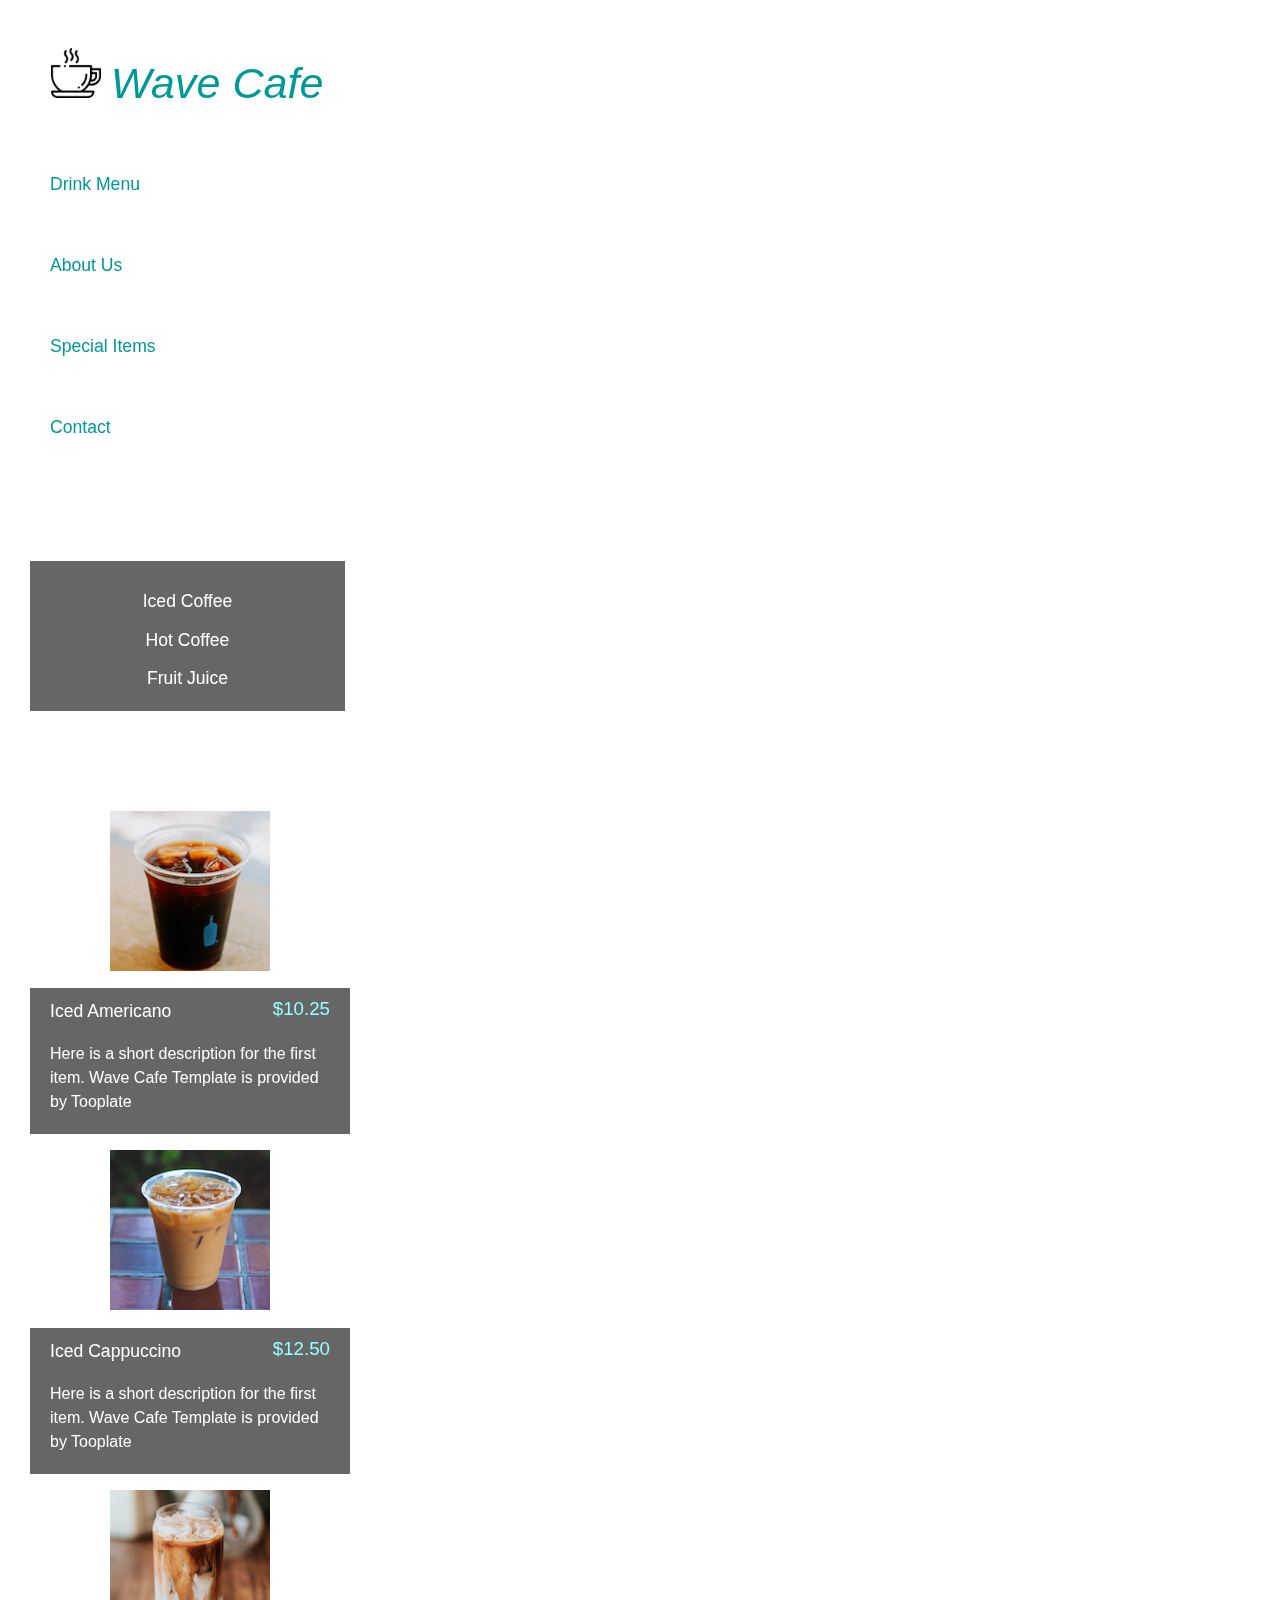
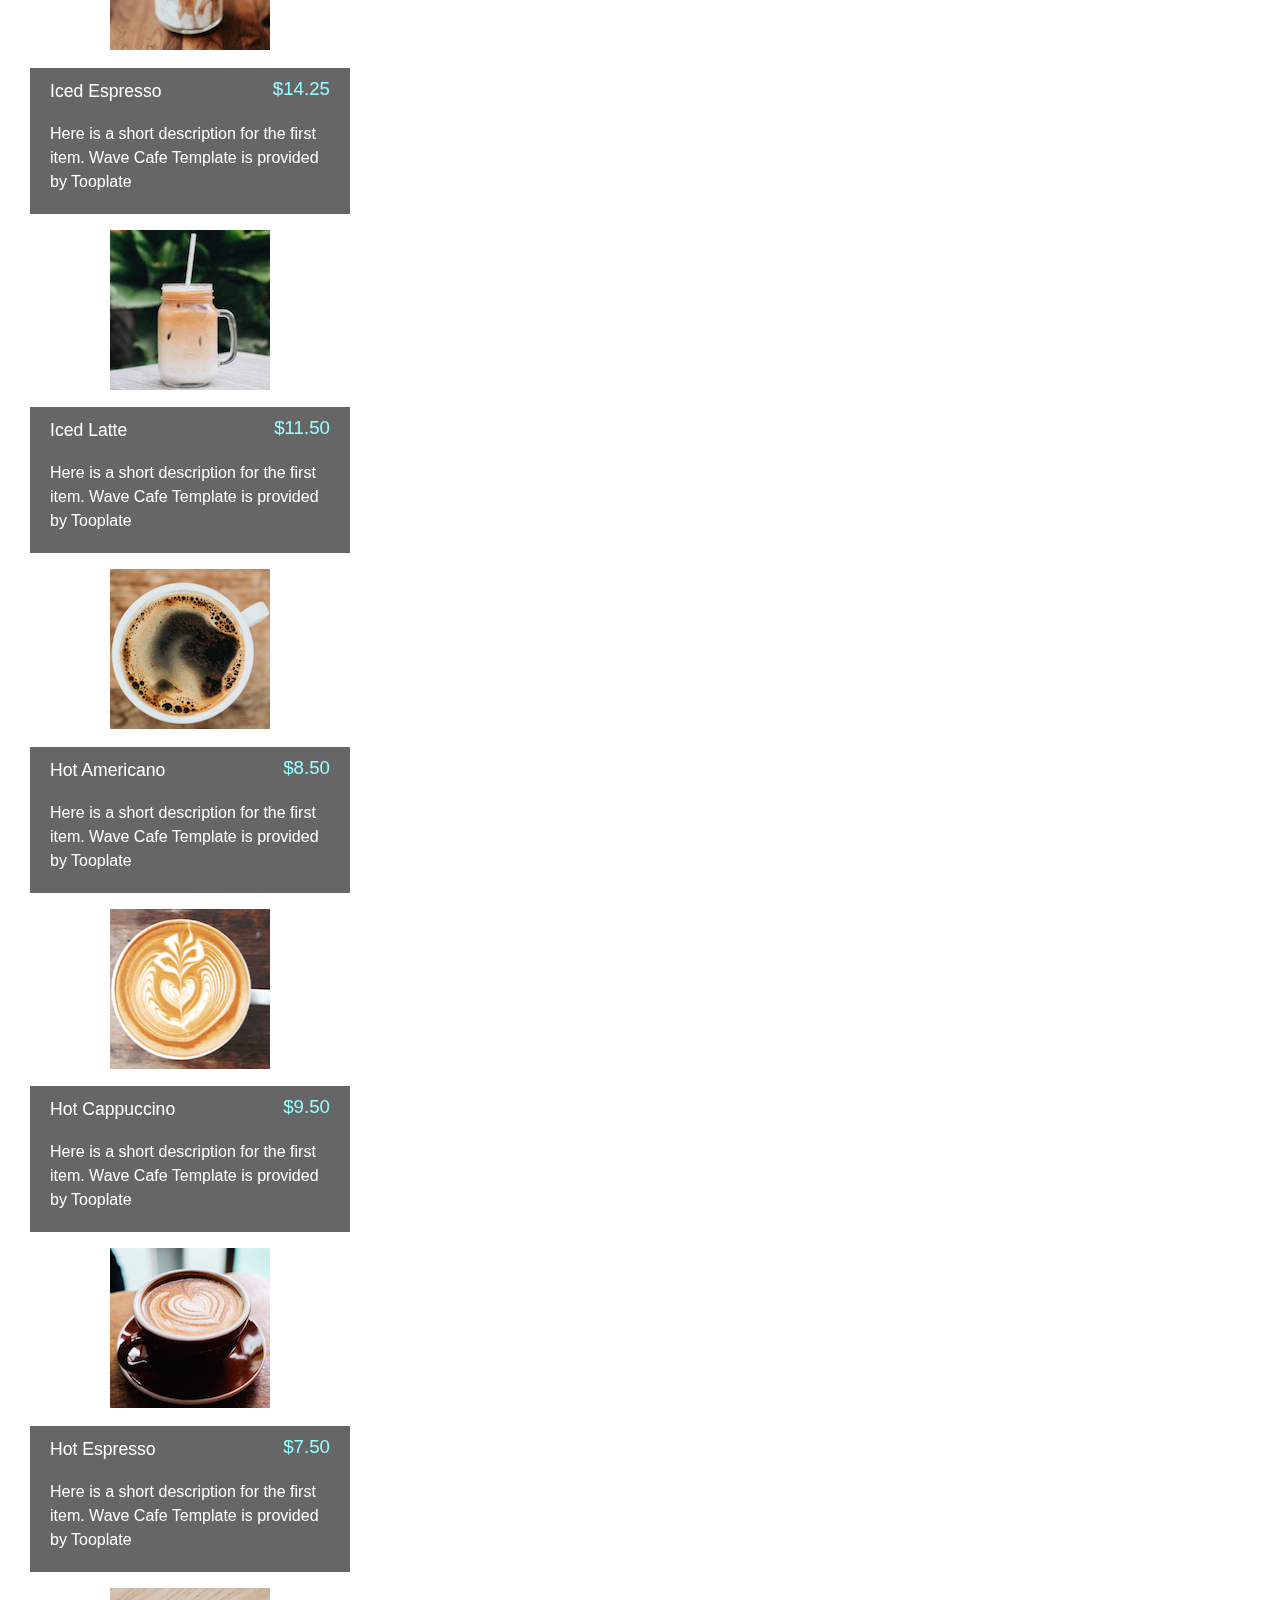
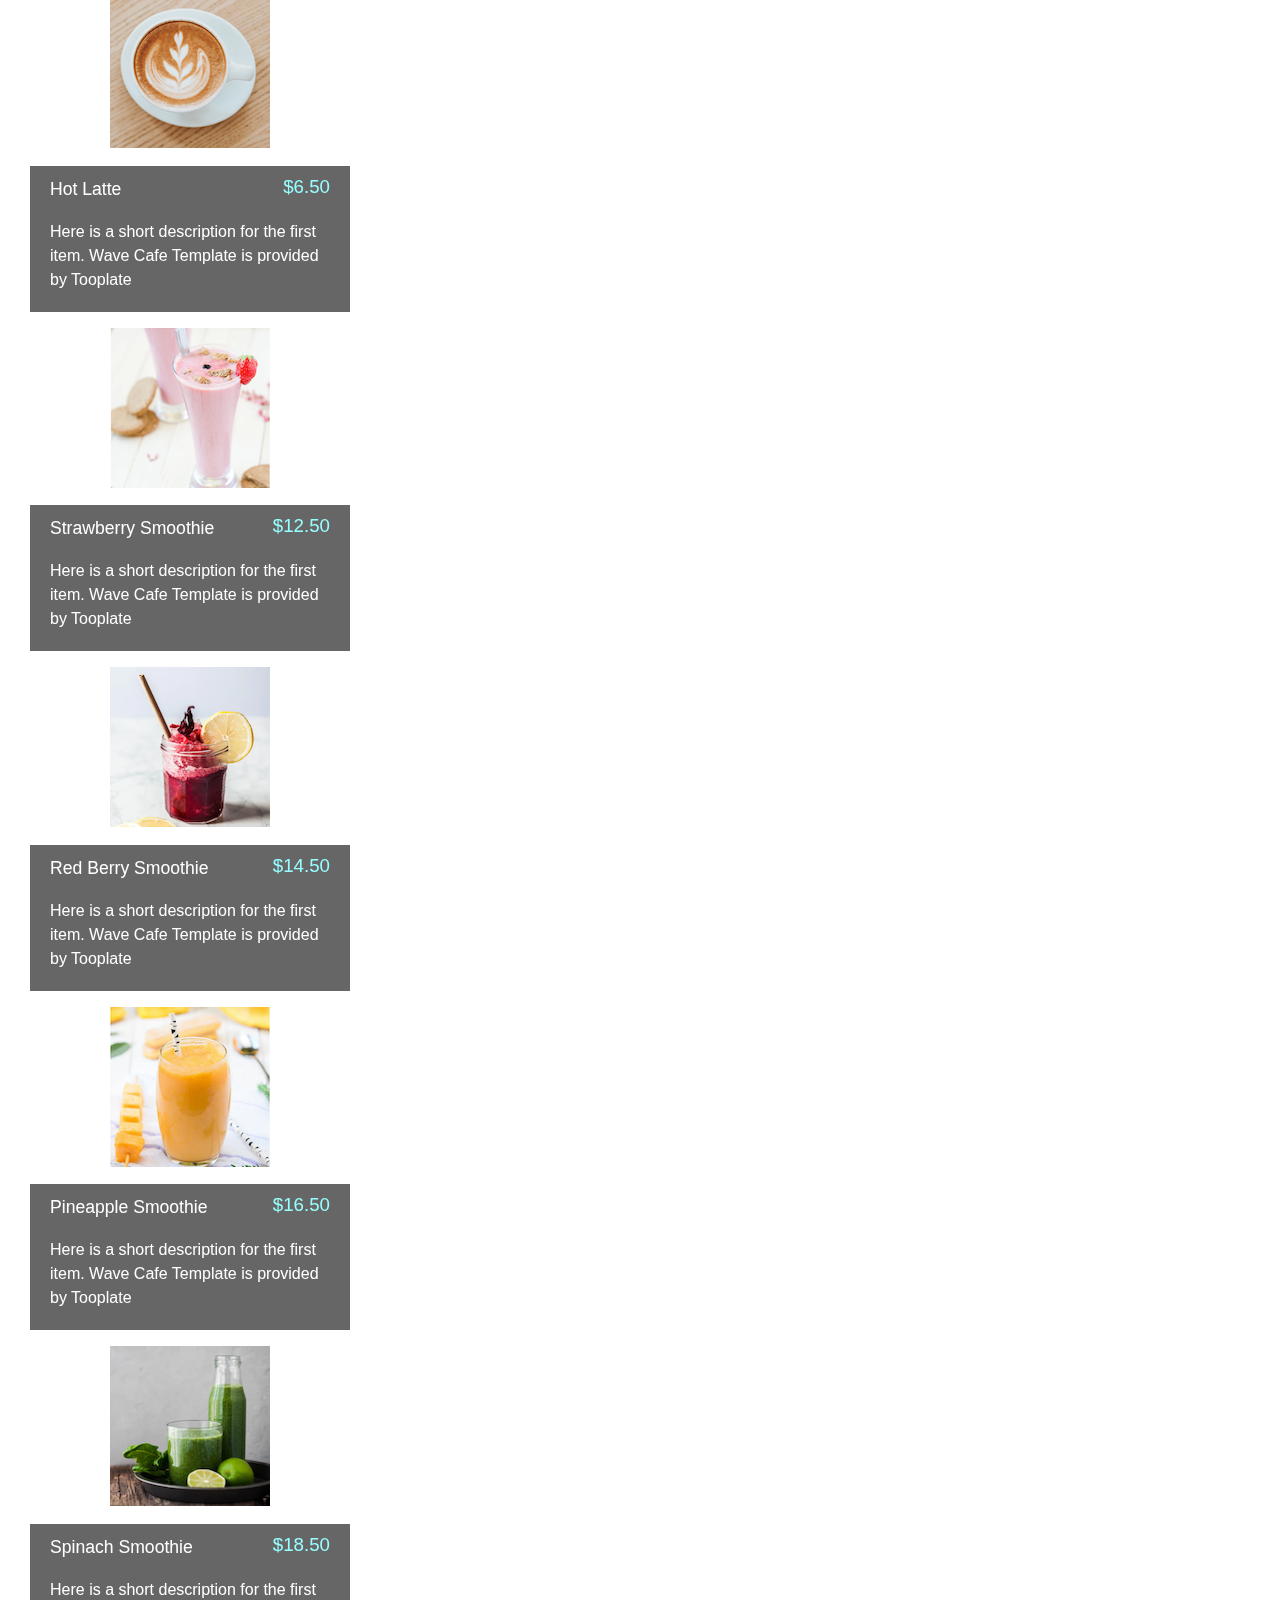
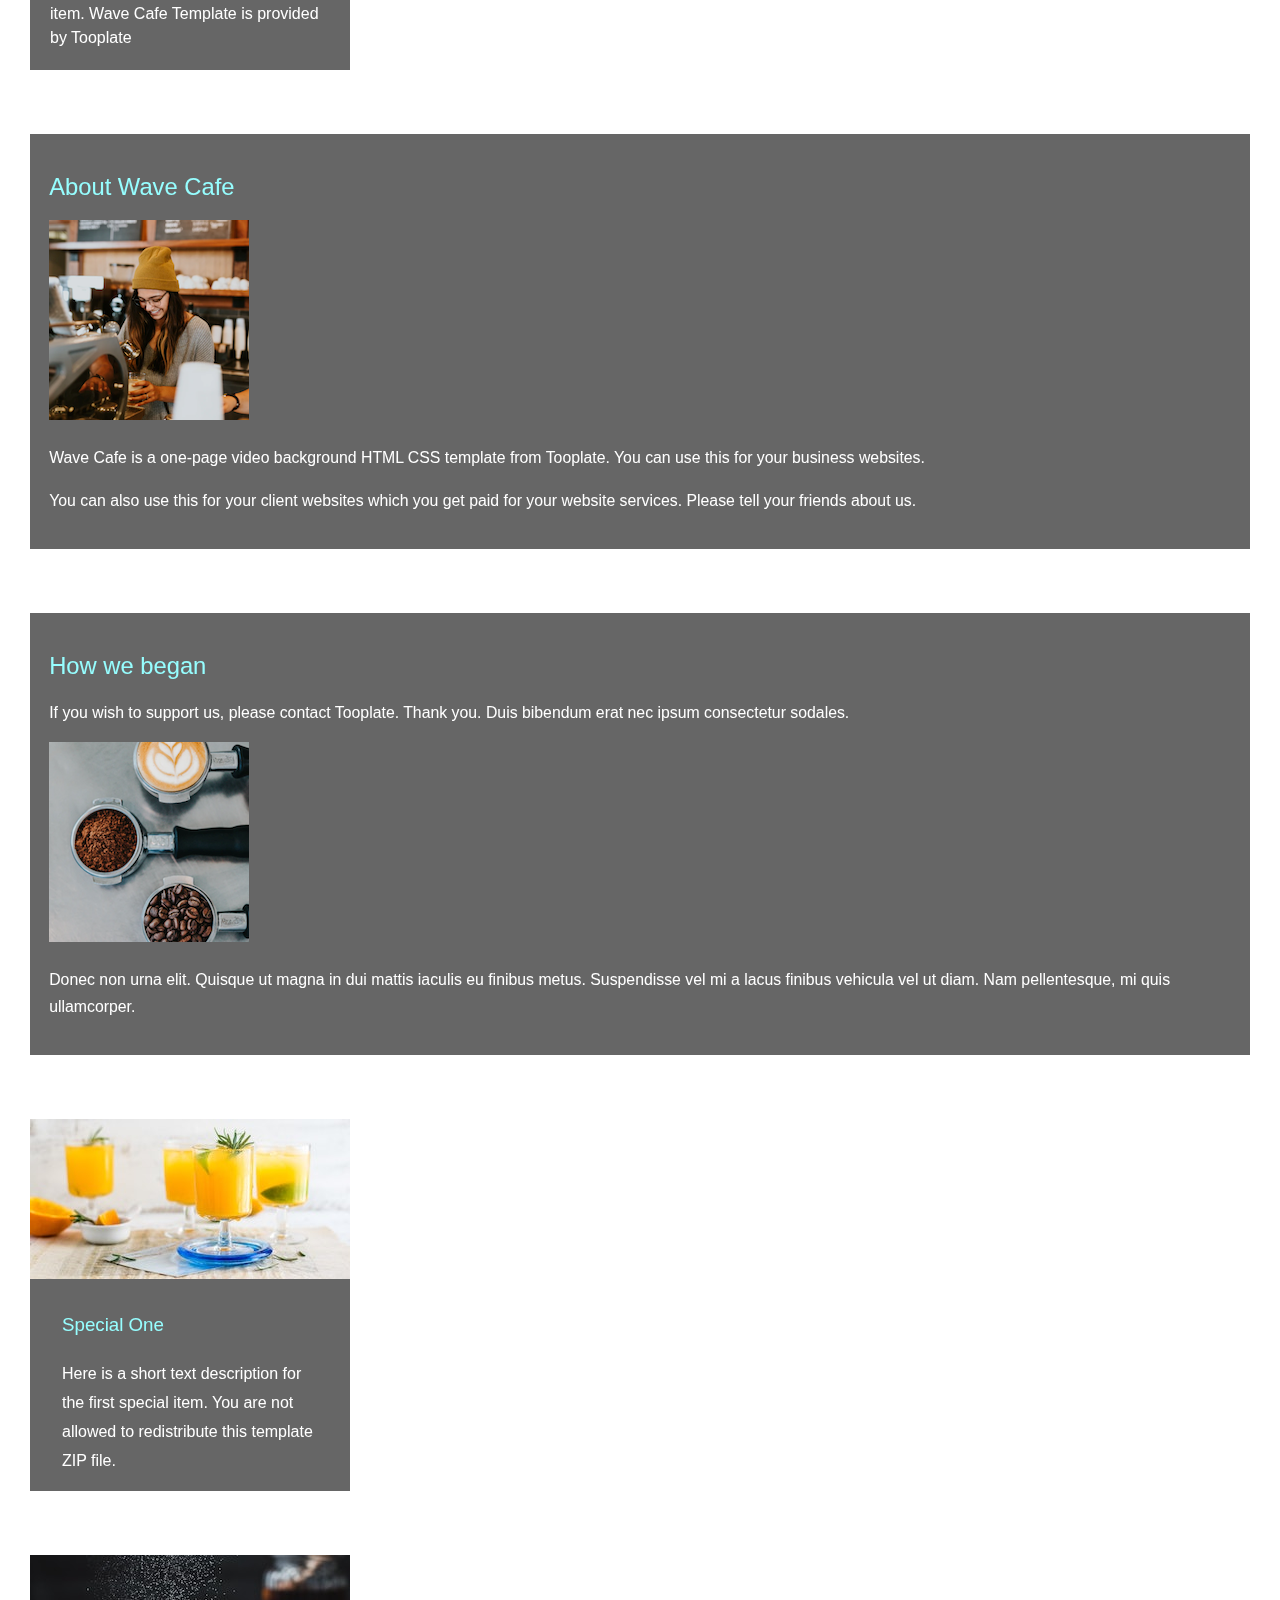
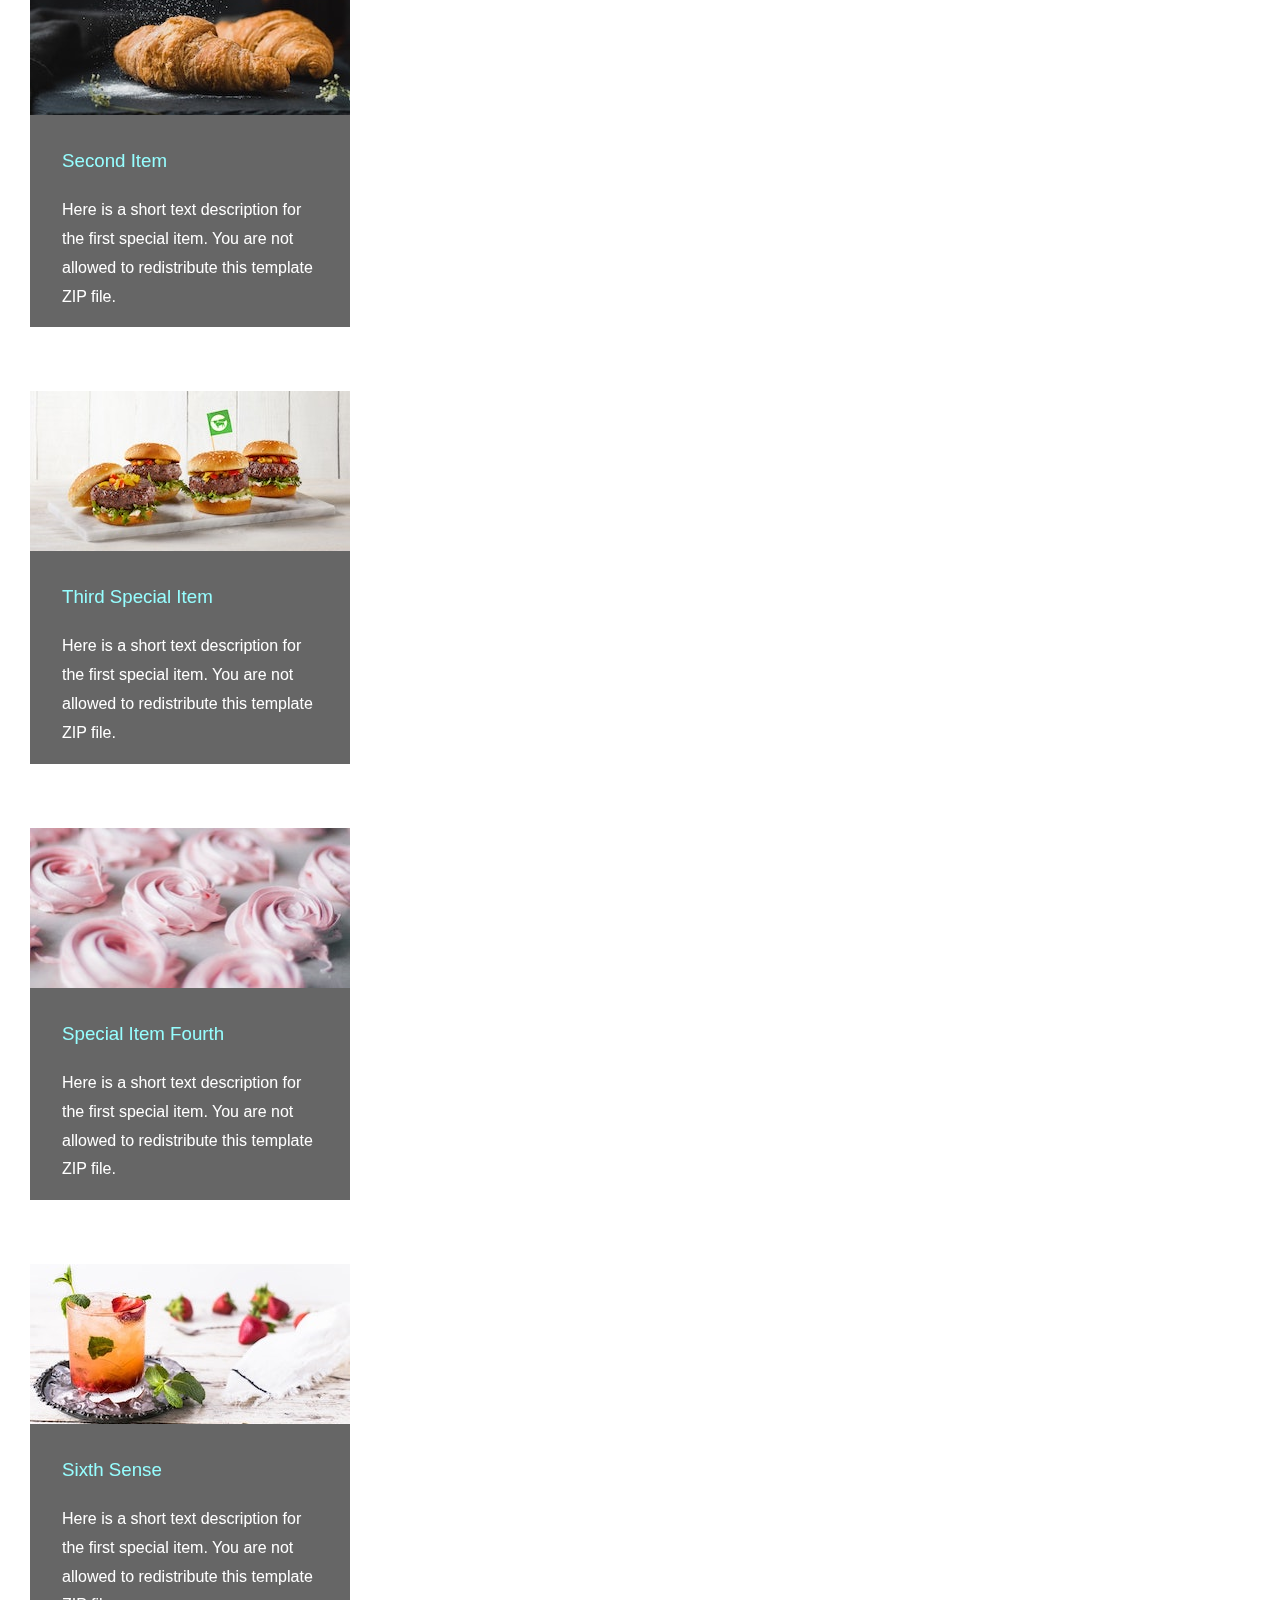
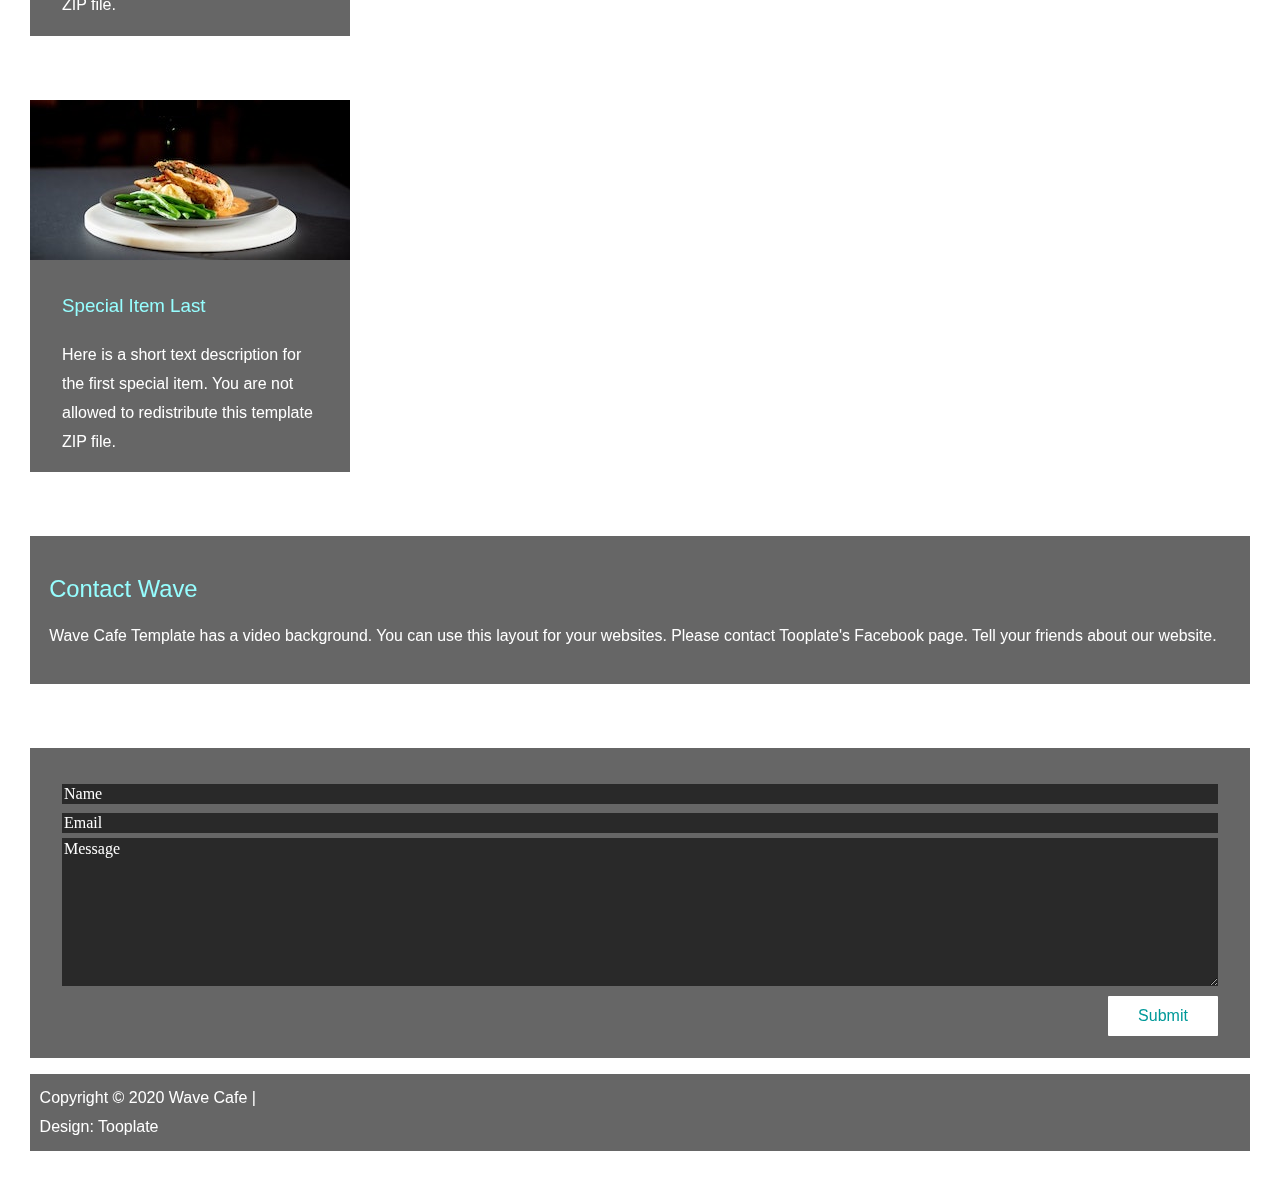
==== index.html @ 88c91c0b "first commit" ====
<!DOCTYPE html>

<html lang="en">

<head>
    <meta charset="utf-8">
    <meta name="viewport" content="width=width-device, initial-scale=1">
    <meta http-equiv="X-UA-Compatible" content="IE=edge">
    <link rel="stylesheet" href="styles.css">
    <link rel="icon" href="images/icon-logo.png">
    <title>Wave Cafe</title>
</head>

<body>
    <div class="page-wrapper">
        <header>
            <div class="logo">
                <img src="images/mug-logo.png" alt="purple coffee mug" class="mug-logo">
                <h1>Wave Cafe</h1>
            </div>
            <nav>
                <ul>
                    <li class="menu-list"><a href="#drinks">Drink Menu</a></li>
                    <li class="menu-list"><a href="#about-section">About Us</a></li>
                    <li class="menu-list"><a href="#special-items">Special Items</a></li>
                    <li class="menu-list"><a href="#contact-section">Contact</a></li>
                </ul>
            </nav>
        </header>

        <main>
            <div class="top-menu-right">
                <div id="drinks" class="top-menu-container">
                    <ul class="drink-menu">
                        <li class="drinks-list"><a href="#cold-drinks-container">Iced Coffee</a></li>
                        <li class="drinks-list"><a href="#hot-drinks-container">Hot Coffee</a></li>
                        <li class="drinks-list"><a href="#fruit-drinks-container">Fruit Juice</a></li>
                    </ul>
                </div>

                <!-- iced drinks section-->
                <div id="cold-drinks-container" class="drink-section-container">
                    <div class="iced-drinks">
                        <div class="drink-container">
                            <img src="images/iced-americano.png" alt="iced americano in plastic cup" class="drinks-img">
                        </div>
                        <div class="drink-info">
                            <h3 class="drink-name">Iced Americano</h3>
                            <h3 class="drink-price">$10.25</h3>
                            <p class="drink-description">Here is a short description for the first item. Wave Cafe Template is provided by Tooplate</p>
                        </div>
                    </div>

                    <div class="iced-drinks">
                        <div class="drink-container">
                            <img src="images/iced-cappuccino.png" alt="iced cappuccino in plastic cup" class="drinks-img">
                        </div>
                        <div class="drink-info">
                            <h3 class="drink-name">Iced Cappuccino</h3>
                            <h3 class="drink-price">$12.50</h3>
                            <p class="drink-description">Here is a short description for the first item. Wave Cafe Template is provided by Tooplate</p>
                        </div>
                    </div>

                    <div class="iced-drinks">
                        <div class="drink-container">
                            <img src="images/iced-espresso.png" alt="iced espresso in a glass" class="drinks-img">
                        </div>
                        <div class="drink-info">
                            <h3 class="drink-name">Iced Espresso</h3>
                            <h3 class="drink-price">$14.25</h3>
                            <p class="drink-description">Here is a short description for the first item. Wave Cafe Template is provided by Tooplate</p>
                        </div>
                    </div>

                    <div class="iced-drinks">
                        <div class="drink-container">
                            <img src="images/iced-latte.png" alt="iced latte in a glass" class="drinks-img">
                        </div>
                        <div class="drink-info">
                            <h3 class="drink-name">Iced Latte</h3>
                            <h3 class="drink-price">$11.50</h3>
                            <p class="drink-description">Here is a short description for the first item. Wave Cafe Template is provided by Tooplate</p>
                        </div>
                    </div>
                </div>

                <!--hot drinks section-->
                <div id="hot-drinks-container" class="drink-section-container">
                    <div class="hot-drinks">
                        <div class="drink-container">
                            <img src="images/hot-americano.png" alt="hot americano in a cup" class="drinks-img">
                        </div>
                        <div class="drink-info">
                            <h3 class="drink-name">Hot Americano</h3>
                            <h3 class="drink-price">$8.50</h3>
                            <p class="drink-description">Here is a short description for the first item. Wave Cafe Template is provided by Tooplate</p>
                        </div>
                    </div>

                    <div class="hot-drinks">
                        <div class="drink-container">
                            <img src="images/hot-cappuccino.png" alt="hot cappuccino in a cup" class="drinks-img">
                        </div>
                        <div class="drink-info">
                            <h3 class="drink-name">Hot Cappuccino</h3>
                            <h3 class="drink-price">$9.50</h3>
                            <p class="drink-description">Here is a short description for the first item. Wave Cafe Template is provided by Tooplate</p>
                        </div>
                    </div>
                    <div class="hot-drinks">
                        <div class="drink-container">
                            <img src="images/hot-espresso.png" alt="hot espresso in a cup" class="drinks-img">
                        </div>
                        <div class="drink-info">
                            <h3 class="drink-name">Hot Espresso</h3>
                            <h3 class="drink-price">$7.50</h3>
                            <p class="drink-description">Here is a short description for the first item. Wave Cafe Template is provided by Tooplate</p>
                        </div>
                    </div>

                    <div class="hot-drinks">
                        <div class="drink-container">
                            <img src="images/hot-latte.png" alt="hot latte in a cup" class="drinks-img">
                        </div>
                        <div class="drink-info">
                            <h3 class="drink-name">Hot Latte</h3>
                            <h3 class="drink-price">$6.50</h3>
                            <p class="drink-description">Here is a short description for the first item. Wave Cafe Template is provided by Tooplate</p>
                        </div>
                    </div>
                </div>

                <!--fruit juices section -->
                <div id="fruit-drinks-container" class="drink-section-container">

                    <div class="fruit-drinks">
                        <div class="drink-container">
                            <img src="images/smoothie-1.png" alt="strawberry smoothie in a glass" class="drinks-img">
                        </div>
                        <div class="drink-info">
                            <h3 class="drink-name">Strawberry Smoothie</h3>
                            <h3 class="drink-price">$12.50</h3>
                            <p class="drink-description">Here is a short description for the first item. Wave Cafe Template is provided by Tooplate</p>
                        </div>
                    </div>

                    <div class="fruit-drinks">
                        <div class="drink-container">
                            <img src="images/smoothie-2.png" alt="red berry smoothie in a glass" class="drinks-img">
                        </div>
                        <div class="drink-info">
                            <h3 class="drink-name">Red Berry Smoothie</h3>
                            <h3 class="drink-price">$14.50</h3>
                            <p class="drink-description">Here is a short description for the first item. Wave Cafe Template is provided by Tooplate</p>
                        </div>
                    </div>
                    <div class="fruit-drinks">
                        <div class="drink-container">
                            <img src="images/smoothie-3.png" alt="pineapple smoothie in a glass" class="drinks-img">
                        </div>
                        <div class="drink-info">
                            <h3 class="drink-name">Pineapple Smoothie</h3>
                            <h3 class="drink-price">$16.50</h3>
                            <p class="drink-description">Here is a short description for the first item. Wave Cafe Template is provided by Tooplate</p>
                        </div>
                    </div>

                    <div class="fruit-drinks">
                        <div class="drink-container">
                            <img src="images/smoothie-4.png" alt="spinach smoothie in a glass" class="drinks-img">
                        </div>
                        <div class="drink-info">
                            <h3 class="drink-name">Spinach Smoothie</h3>
                            <h3 class="drink-price">$18.50</h3>
                            <p class="drink-description">Here is a short description for the first item. Wave Cafe Template is provided by Tooplate</p>
                        </div>
                    </div>
                </div>
                <!-- end of the drink menu div -->
            </div>


            <section id="about-section">
                <div class="about-container">
                    <h2 class="section-heading">About Wave Cafe</h2>
                    <img src="images/about-1.png" alt="girl in a coffee shop smiling pouring coffee into glass">
                    <p>
                        Wave Cafe is a one-page video background HTML CSS template from Tooplate. You can use this for your business websites.
                    </p>
                    <p>
                        You can also use this for your client websites which you get paid for your website services. Please tell your friends about us.
                    </p>
                </div>
            </section>

            <section id="beginning-section">
                <div class="beginning-container">
                    <h2 class="section-heading">How we began</h2>
                    <p>
                        If you wish to support us, please contact Tooplate. Thank you. Duis bibendum erat nec ipsum consectetur sodales.
                    </p>
                    <img src="images/about-2.png" alt="grounded coffee, bean coffee and espresso in scoops">
                    <p>
                        Donec non urna elit. Quisque ut magna in dui mattis iaculis eu finibus metus. Suspendisse vel mi a lacus finibus vehicula vel ut diam. Nam pellentesque, mi quis ullamcorper.
                    </p>
                </div>
            </section>

            <section id="special-items">
                <div class="grid-container">
                    <div class="item-container">
                        <img src="images/special-01.jpg" alt="orange juice in glass" class="special-img">
                        <h3 class="special-heading">Special One</h3>
                        <p>Here is a short text description for the first special item. You are not allowed to redistribute this template ZIP file.</p>
                    </div>
                    <div class="item-container">
                        <img src="images/special-02.jpg" alt="crossisant on table" class="special-img">
                        <h3 class="special-heading">Second Item</h3>
                        <p>Here is a short text description for the first special item. You are not allowed to redistribute this template ZIP file.</p>
                    </div>
                    <div class="item-container">
                        <img src="images/special-03.jpg" alt="four burgers stuffed on plate" class="special-img">
                        <h3 class="special-heading">Third Special Item</h3>
                        <p>Here is a short text description for the first special item. You are not allowed to redistribute this template ZIP file.</p>
                    </div>
                    <div class="item-container">
                        <img src="images/special-04.jpg" alt="strawberry frosting" class="special-img">
                        <h3 class="special-heading">Special Item Fourth</h3>
                        <p>Here is a short text description for the first special item. You are not allowed to redistribute this template ZIP file.</p>
                    </div>
                    <div class="item-container">
                        <img src="images/special-05.jpg" alt="strawberry cocktail in a glass with strawberry fruits in the back" class="special-img">
                        <h3 class="special-heading">Sixth Sense</h3>
                        <p>Here is a short text description for the first special item. You are not allowed to redistribute this template ZIP file.</p>
                    </div>
                    <div class="item-container">
                        <img src="images/special-06.jpg" alt="meal with green beans" class="special-img">
                        <h3 class="special-heading">Special Item Last</h3>
                        <p>Here is a short text description for the first special item. You are not allowed to redistribute this template ZIP file.</p>
                    </div>
                </div>
            </section>

            <section id="contact-section">

                <div class="contact-container">
                    <h2 class="section-heading">Contact Wave</h2>
                    <p>Wave Cafe Template has a video background. You can use this layout for your websites. Please contact Tooplate's Facebook page. Tell your friends about our website.</p>
                </div>
            </section>

            <div class="form-container">
                <form id="contact-form">
                    <div class="form-content">
                        <label for="name-label" id="name-label"></label>
                        <input type="text" placeholder="Name" required id="name" class="form-control">
                    </div>

                    <div class="form-content">
                        <label for="email-label" id="email-label"></label>
                        <input type="email" placeholder="Email" required id="email" name="email" class="form-control">
                    </div>

                    <div class="form-content">
                        <textarea id="message" name="message" rows="8" cols="40">Message</textarea>
                    </div>

                    <div class="form-content">
                        <button type="submit" id="submit">Submit</button>
                    </div>
                </form>
            </div>

            <video playsinline autoplay muted loop id="background-video">
                <source src="video/wave-cafe-video-bg.mp4">
            </video>
        </main>

        <footer>
            <p>Copyright &copy; 2020 Wave Cafe |<br> Design: Tooplate</p>
        </footer>
    </div>
</body>

</html>
---- styles.css ----
* {
    box-sizing: border-box;
}

.page-wrapper {
    padding: 30px;
}

#background-video {
    position: fixed;
    top: 0;
    left: 0;
    object-fit: cover;
    z-index: -1000;
}


body {
    margin: 0;
    padding: 0;
    font-family: 'Open Sans', Arial, Helvetica, sans-serif;
}

a {
    text-decoration: none;
    transition: all 0.3s ease;
}

li {
    list-style: none;
}

.logo {
    height: auto;
    width: 315px;
    background-color: white;
    text-align: center;
}

.mug-logo {
    width: 100%;
    max-width: 50px;
    margin-right: 5px;
}

.logo > h1 {
    font-size: 2.7rem;
    display: inline-block;
    font-style: italic;
    color: #099;
    font-weight: 100;
}

nav > li {
    display: inline-block;
}

nav > ul {
    padding: 0;
}

.menu-list a {
    justify-content: space-around;
    margin-top: 1rem;
    background-color: white;
    color: #099;
    height: 65px;
    max-width: 315px;
    font-size: 1.1rem;
    display: block;
    padding-left: 20px;
    padding-top: 1.3rem;
    font-weight: 100;
}

.menu-list > a:hover {
    background-color: #099;
    color: white;
}

#drinks {
    background-color: rgba(0, 0, 0, 0.6);
    max-width: 315px;
    height: 150px;
    line-height: 2.2;
    text-align: center;
    padding-top: 5px;
    margin-top: 100px;
    margin-bottom: 100px;
}

.drink-menu {
    padding: 0;
}

.drink-menu li a {
    color: white;
    font-size: 1.1rem;
    font-weight: 100;
}

.drink-menu > li > a:hover {
    color: #96FEFF;
    border-bottom: 4px solid #96FEFF;
}

.drink-section-container {
    animation: fadeEffect 1s;
    max-width: 320px;
}

.drinks-img {
    width: 100%;
    max-width: 160px;
    height: 160px;
    margin: 0 auto;
    display: block;
}

.drink-info {
    background-color: rgba(0, 0, 0, 0.6);
    color: white;
    font-weight: 100;
    line-height: 1.5;
    padding-left: 20px;
    padding-right: 20px;
    font-size: 1rem;
}

.drink-name {
    font-weight: 100;
    padding-top: 10px;
    font-size: 1.1rem;
}

.drink-price {
    color: #96FEFF;
    font-weight: 100;
    float: right;
    margin-top: -47px;
}

.drink-description {
    padding-bottom: 20px;
}

#about-section,
#contact-section,
#beginning-section {
    background-color: rgba(0, 0, 0, 0.6);
    color: white;
    margin-top: 4rem;
    margin-bottom: 4rem;
    padding: 1.2rem;
    line-height: 1.7rem;
    font-weight: 100;
    font-size: 0.99rem;
}

.section-heading,
.special-heading {
    color: #96FEFF;
    font-weight: 100;
}

.special-heading {
    padding-left: 2rem;
}

.item-container {
    margin-bottom: 4rem;
    max-width: 320px;
}

.item-container > p {
    padding: 0px 2rem 1rem 2rem;
}

.special-img {
    width: 100%;
    max-width: 320px;
}

footer,
.item-container,
.form-container {
    background-color: rgba(0, 0, 0, 0.6);
    color: white;
    font-weight: 100;
    line-height: 1.8;
}

.form-container {
    padding: 2rem;
    width: 100%;
    height: 310px;
}

input,
textarea {
    width: 100%;
    background-color: rgba(0, 0, 0, 0.6);
    color: white;
    outline-color: none;
    font-size: 1rem;
    font-family: 'Open Sans';
    border-style: hidden;
}

::placeholder {
    color: white;
}

#submit {
    background-color: white;
    color: #099;
    width: 110px;
    height: 40px;
    font-size: 1rem;
    float: right;
    border: none;
    border-radius: 1px;
}

#submit:hover {
    background-color: white;
    color: #099;
    transition: all 0.3s ease;

}

footer > p {
    padding: 0.6rem;
}
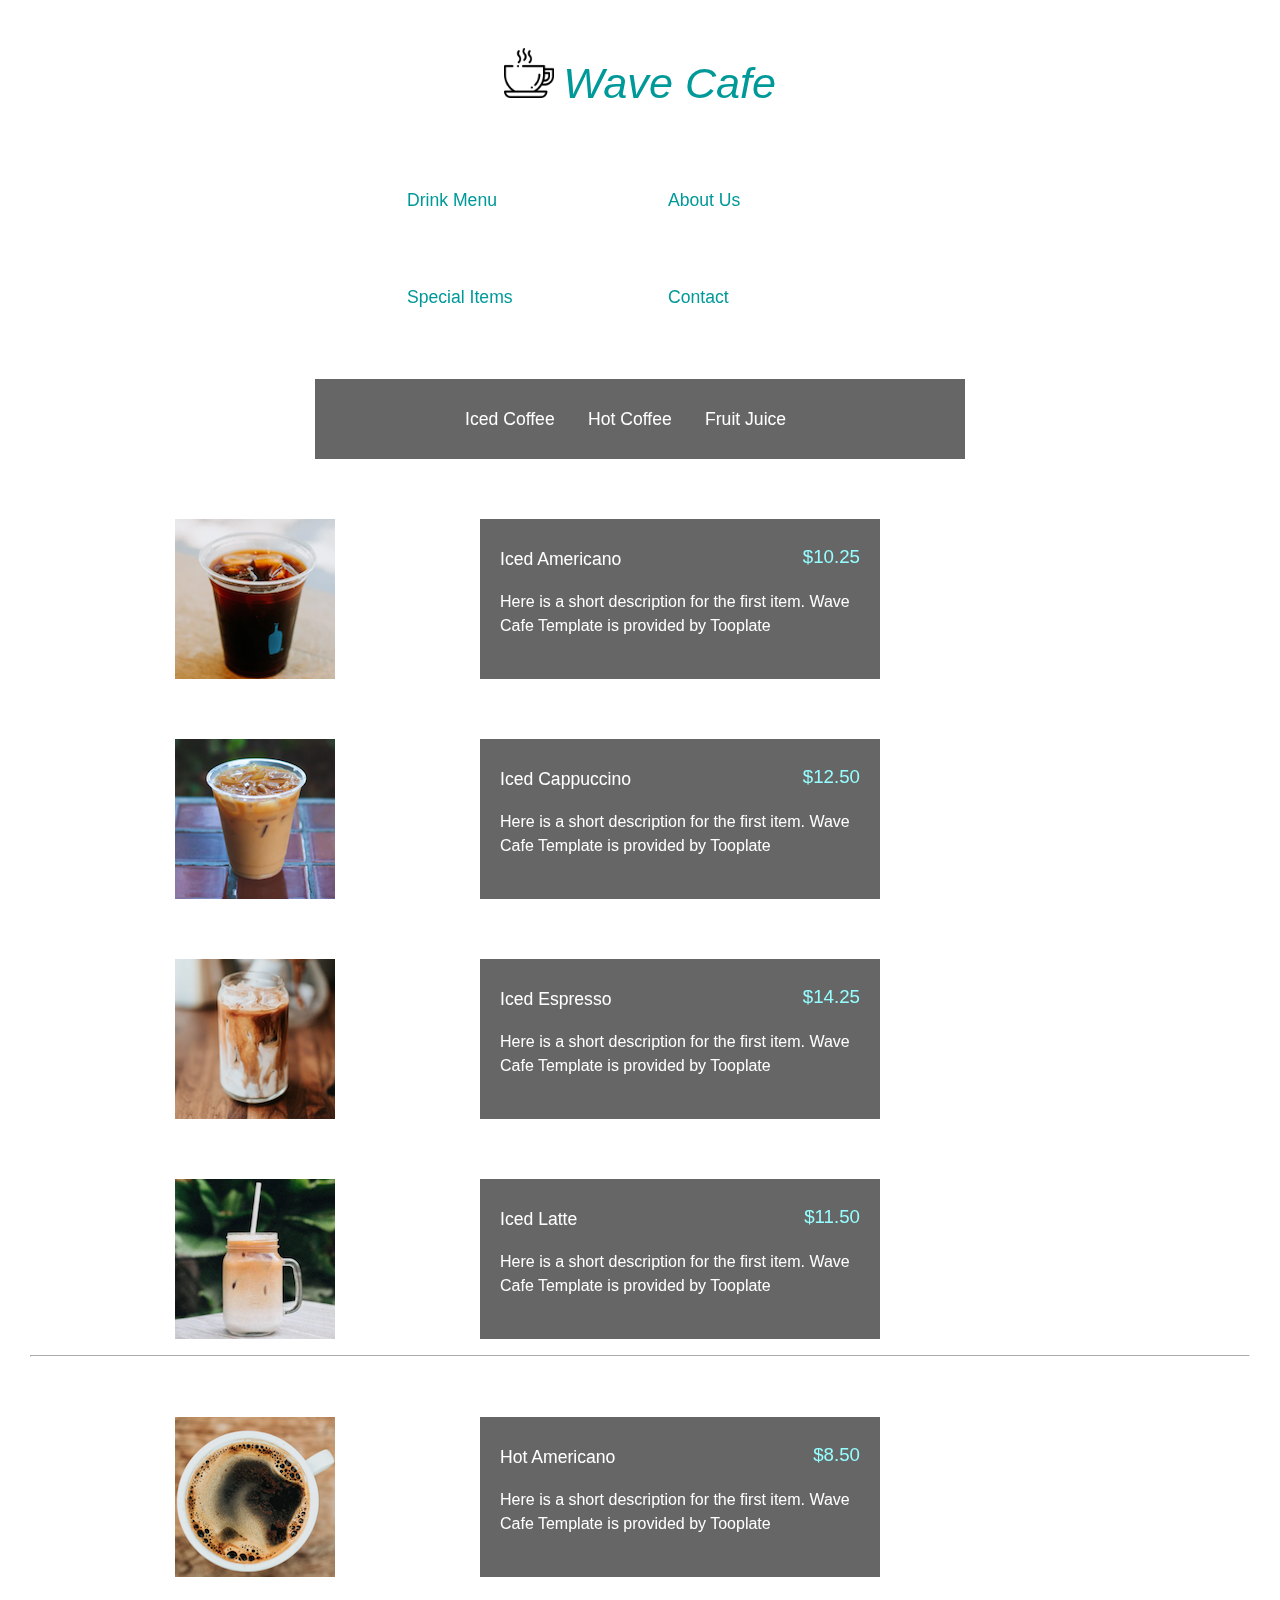
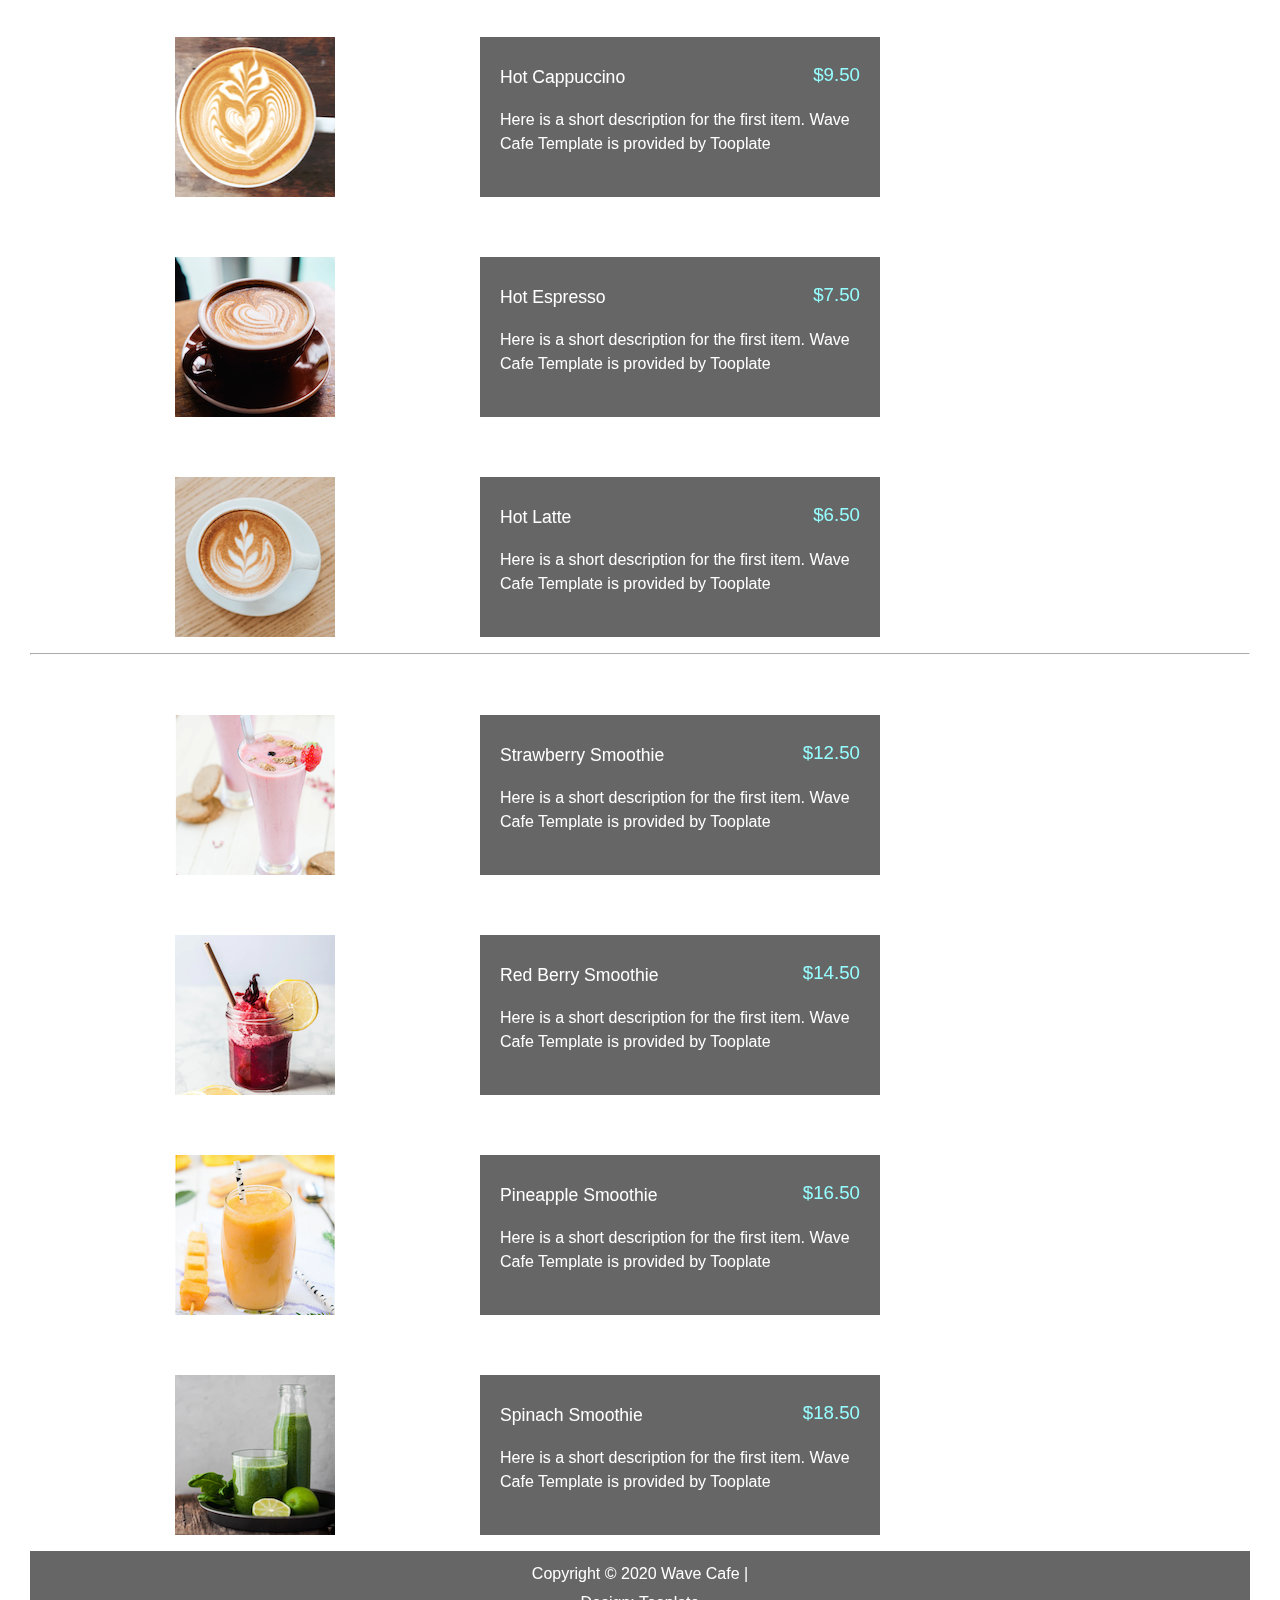
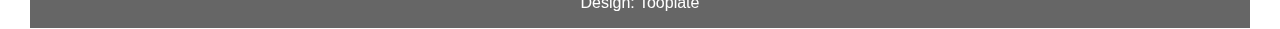
==== commit bb6f1aef: "new pages added plus media queries" ====
--- a/index.html
+++ b/index.html
@@ -20,10 +20,10 @@
             </div>
             <nav>
                 <ul>
-                    <li class="menu-list"><a href="#drinks">Drink Menu</a></li>
-                    <li class="menu-list"><a href="#about-section">About Us</a></li>
-                    <li class="menu-list"><a href="#special-items">Special Items</a></li>
-                    <li class="menu-list"><a href="#contact-section">Contact</a></li>
+                    <li class="menu-list"><a href="index.html">Drink Menu</a></li>
+                    <li class="menu-list"><a href="about.html">About Us</a></li>
+                    <li class="menu-list"><a href="special_items.html">Special Items</a></li>
+                    <li class="menu-list"><a href="contact.html">Contact</a></li>
                 </ul>
             </nav>
         </header>
@@ -84,7 +84,7 @@
                         </div>
                     </div>
                 </div>
-
+                <hr>
                 <!--hot drinks section-->
                 <div id="hot-drinks-container" class="drink-section-container">
                     <div class="hot-drinks">
@@ -130,7 +130,7 @@
                         </div>
                     </div>
                 </div>
-
+                <hr>
                 <!--fruit juices section -->
                 <div id="fruit-drinks-container" class="drink-section-container">
 
@@ -180,98 +180,6 @@
                 <!-- end of the drink menu div -->
             </div>
 
-
-            <section id="about-section">
-                <div class="about-container">
-                    <h2 class="section-heading">About Wave Cafe</h2>
-                    <img src="images/about-1.png" alt="girl in a coffee shop smiling pouring coffee into glass">
-                    <p>
-                        Wave Cafe is a one-page video background HTML CSS template from Tooplate. You can use this for your business websites.
-                    </p>
-                    <p>
-                        You can also use this for your client websites which you get paid for your website services. Please tell your friends about us.
-                    </p>
-                </div>
-            </section>
-
-            <section id="beginning-section">
-                <div class="beginning-container">
-                    <h2 class="section-heading">How we began</h2>
-                    <p>
-                        If you wish to support us, please contact Tooplate. Thank you. Duis bibendum erat nec ipsum consectetur sodales.
-                    </p>
-                    <img src="images/about-2.png" alt="grounded coffee, bean coffee and espresso in scoops">
-                    <p>
-                        Donec non urna elit. Quisque ut magna in dui mattis iaculis eu finibus metus. Suspendisse vel mi a lacus finibus vehicula vel ut diam. Nam pellentesque, mi quis ullamcorper.
-                    </p>
-                </div>
-            </section>
-
-            <section id="special-items">
-                <div class="grid-container">
-                    <div class="item-container">
-                        <img src="images/special-01.jpg" alt="orange juice in glass" class="special-img">
-                        <h3 class="special-heading">Special One</h3>
-                        <p>Here is a short text description for the first special item. You are not allowed to redistribute this template ZIP file.</p>
-                    </div>
-                    <div class="item-container">
-                        <img src="images/special-02.jpg" alt="crossisant on table" class="special-img">
-                        <h3 class="special-heading">Second Item</h3>
-                        <p>Here is a short text description for the first special item. You are not allowed to redistribute this template ZIP file.</p>
-                    </div>
-                    <div class="item-container">
-                        <img src="images/special-03.jpg" alt="four burgers stuffed on plate" class="special-img">
-                        <h3 class="special-heading">Third Special Item</h3>
-                        <p>Here is a short text description for the first special item. You are not allowed to redistribute this template ZIP file.</p>
-                    </div>
-                    <div class="item-container">
-                        <img src="images/special-04.jpg" alt="strawberry frosting" class="special-img">
-                        <h3 class="special-heading">Special Item Fourth</h3>
-                        <p>Here is a short text description for the first special item. You are not allowed to redistribute this template ZIP file.</p>
-                    </div>
-                    <div class="item-container">
-                        <img src="images/special-05.jpg" alt="strawberry cocktail in a glass with strawberry fruits in the back" class="special-img">
-                        <h3 class="special-heading">Sixth Sense</h3>
-                        <p>Here is a short text description for the first special item. You are not allowed to redistribute this template ZIP file.</p>
-                    </div>
-                    <div class="item-container">
-                        <img src="images/special-06.jpg" alt="meal with green beans" class="special-img">
-                        <h3 class="special-heading">Special Item Last</h3>
-                        <p>Here is a short text description for the first special item. You are not allowed to redistribute this template ZIP file.</p>
-                    </div>
-                </div>
-            </section>
-
-            <section id="contact-section">
-
-                <div class="contact-container">
-                    <h2 class="section-heading">Contact Wave</h2>
-                    <p>Wave Cafe Template has a video background. You can use this layout for your websites. Please contact Tooplate's Facebook page. Tell your friends about our website.</p>
-                </div>
-            </section>
-
-            <div class="form-container">
-                <form id="contact-form">
-                    <div class="form-content">
-                        <label for="name-label" id="name-label"></label>
-                        <input type="text" placeholder="Name" required id="name" class="form-control">
-                    </div>
-
-                    <div class="form-content">
-                        <label for="email-label" id="email-label"></label>
-                        <input type="email" placeholder="Email" required id="email" name="email" class="form-control">
-                    </div>
-
-                    <div class="form-content">
-                        <textarea id="message" name="message" rows="8" cols="40">Message</textarea>
-                    </div>
-
-                    <div class="form-content">
-                        <button type="submit" id="submit">Submit</button>
-                    </div>
-                </form>
-            </div>
-
             <video playsinline autoplay muted loop id="background-video">
                 <source src="video/wave-cafe-video-bg.mp4">
             </video>
--- a/styles.css
+++ b/styles.css
@@ -23,7 +23,6 @@
 
 a {
     text-decoration: none;
-    transition: all 0.3s ease;
 }
 
 li {
@@ -76,6 +75,7 @@
 .menu-list > a:hover {
     background-color: #099;
     color: white;
+    transition: all 0.3s ease;
 }
 
 #drinks {
@@ -105,7 +105,6 @@
 }
 
 .drink-section-container {
-    animation: fadeEffect 1s;
     max-width: 320px;
 }
 
@@ -193,18 +192,25 @@
 .form-container {
     padding: 2rem;
     width: 100%;
-    height: 310px;
+    height: 390px;
+    background-color: rgba(0, 0, 0, 0.6);
 }
 
 input,
 textarea {
     width: 100%;
-    background-color: rgba(0, 0, 0, 0.6);
-    color: white;
-    outline-color: none;
+    background-color: rgba(0, 0, 0, 0);
+    color: white;
     font-size: 1rem;
     font-family: 'Open Sans';
     border-style: hidden;
+    padding: 1rem;
+}
+
+input[type="text"],
+input[type="email"],
+textarea {
+    border-bottom: 1px solid white;
 }
 
 ::placeholder {
@@ -220,6 +226,7 @@
     float: right;
     border: none;
     border-radius: 1px;
+    margin-top: 10px;
 }
 
 #submit:hover {
@@ -229,6 +236,187 @@
 
 }
 
+footer {
+    margin-bottom: -45px;
+}
+
 footer > p {
     padding: 0.6rem;
-}
+    text-align: center;
+}
+
+hr {
+    border-color: white;
+}
+
+/*large ipad screens*/
+
+@media (min-width: 768px) {
+    .logo {
+        margin: 0 auto;
+    }
+
+    nav > ul {
+        display: grid;
+        grid-template-columns: 245px 245px;
+        grid-gap: 1rem;
+        justify-content: center;
+        align-items: center;
+        margin-bottom: 3rem;
+    }
+
+    #drinks {
+        max-width: 650px;
+        margin: 0 auto;
+        max-height: 80px;
+        margin-bottom: 1.2rem;
+    }
+
+    .drink-menu > .drinks-list {
+        display: inline-block;
+        padding-right: 1.8rem;
+    }
+
+    .iced-drinks,
+    .hot-drinks,
+    .fruit-drinks {
+        display: grid;
+        grid-template-columns: 300px 300px;
+        margin-bottom: 1rem;
+        margin-top: 50px;
+    }
+
+    .grid-container {
+        margin-top: 40px;
+        display: grid;
+        grid-template-columns: 350px 350px;
+        grid-gap: 2rem;
+    }
+
+    #about-section {
+        height: 350px;
+    }
+
+    #beginning-section {
+        height: 430px;
+    }
+
+    .section-heading {
+        text-align: center;
+        font-size: 1.9rem;
+    }
+
+    .about-container > img,
+    .beginning-container > img {
+        float: left;
+        width: 225px;
+        margin-right: 20px;
+    }
+
+    .about-container > p,
+    .beginning-container > p {
+        padding-left: 1rem;
+        font-size: 1.15rem;
+        line-height: 1.8;
+        font-weight: 100;
+    }
+
+    #contact-section {
+        font-size: 1.3rem;
+        line-height: 1.6;
+        padding: 2rem;
+    }
+
+    .form-container {
+        width: 60%;
+        margin: 0 auto;
+        margin-bottom: 50px;
+    }
+}
+
+/* larger tablets */
+@media (min-width: 1024px) {
+
+    .iced-drinks,
+    .hot-drinks,
+    .fruit-drinks {
+        margin-top: 60px;
+        display: grid;
+        grid-template-columns: 450px 400px;
+    }
+
+    .about-container > p,
+    .beginning-container > p {
+        font-size: 1.3rem;
+        line-height: 1.9;
+        font-weight: 100;
+    }
+
+    .grid-container {
+        margin-top: 40px;
+        margin-right: 10px;
+        display: grid;
+        grid-template-columns: repeat(auto-fit, minmax(275px, 1fr));
+        grid-gap: 1rem;
+    }
+}
+
+/* laptops */
+@media (min-width: 1281px) {
+    .menu-list > a {
+        font-size: 1.58rem;
+        width: 250px;
+    }
+
+    #drinks {
+        max-width: 800px;
+    }
+
+    .drink-menu > .drinks-list > a {
+        font-size: 1.49rem;
+    }
+
+    .iced-drinks,
+    .hot-drinks,
+    .fruit-drinks {
+        margin-top: 60px;
+        display: grid;
+        grid-template-columns: 585px 550px;
+    }
+
+    .drink-container > img {
+        max-width: 230px;
+        height: auto;
+    }
+
+    .drink-description,
+    .drink-name,
+    .drink-price {
+        font-size: 1.4rem;
+        font-weight: 100;
+        line-height: 1.7;
+    }
+
+    #about-section {
+        max-width: 780px;
+        height: 400px;
+        margin: auto;
+        margin-bottom: 2rem;
+    }
+
+    #beginning-section {
+        max-width: 780px;
+        margin: auto;
+        height: 480px;
+    }
+
+    #contact-section {
+        width: 700px;
+        margin: auto;
+    }
+
+    .form-container {
+        width: 500px;
+        margin-top: 3rem;
+    }
+}
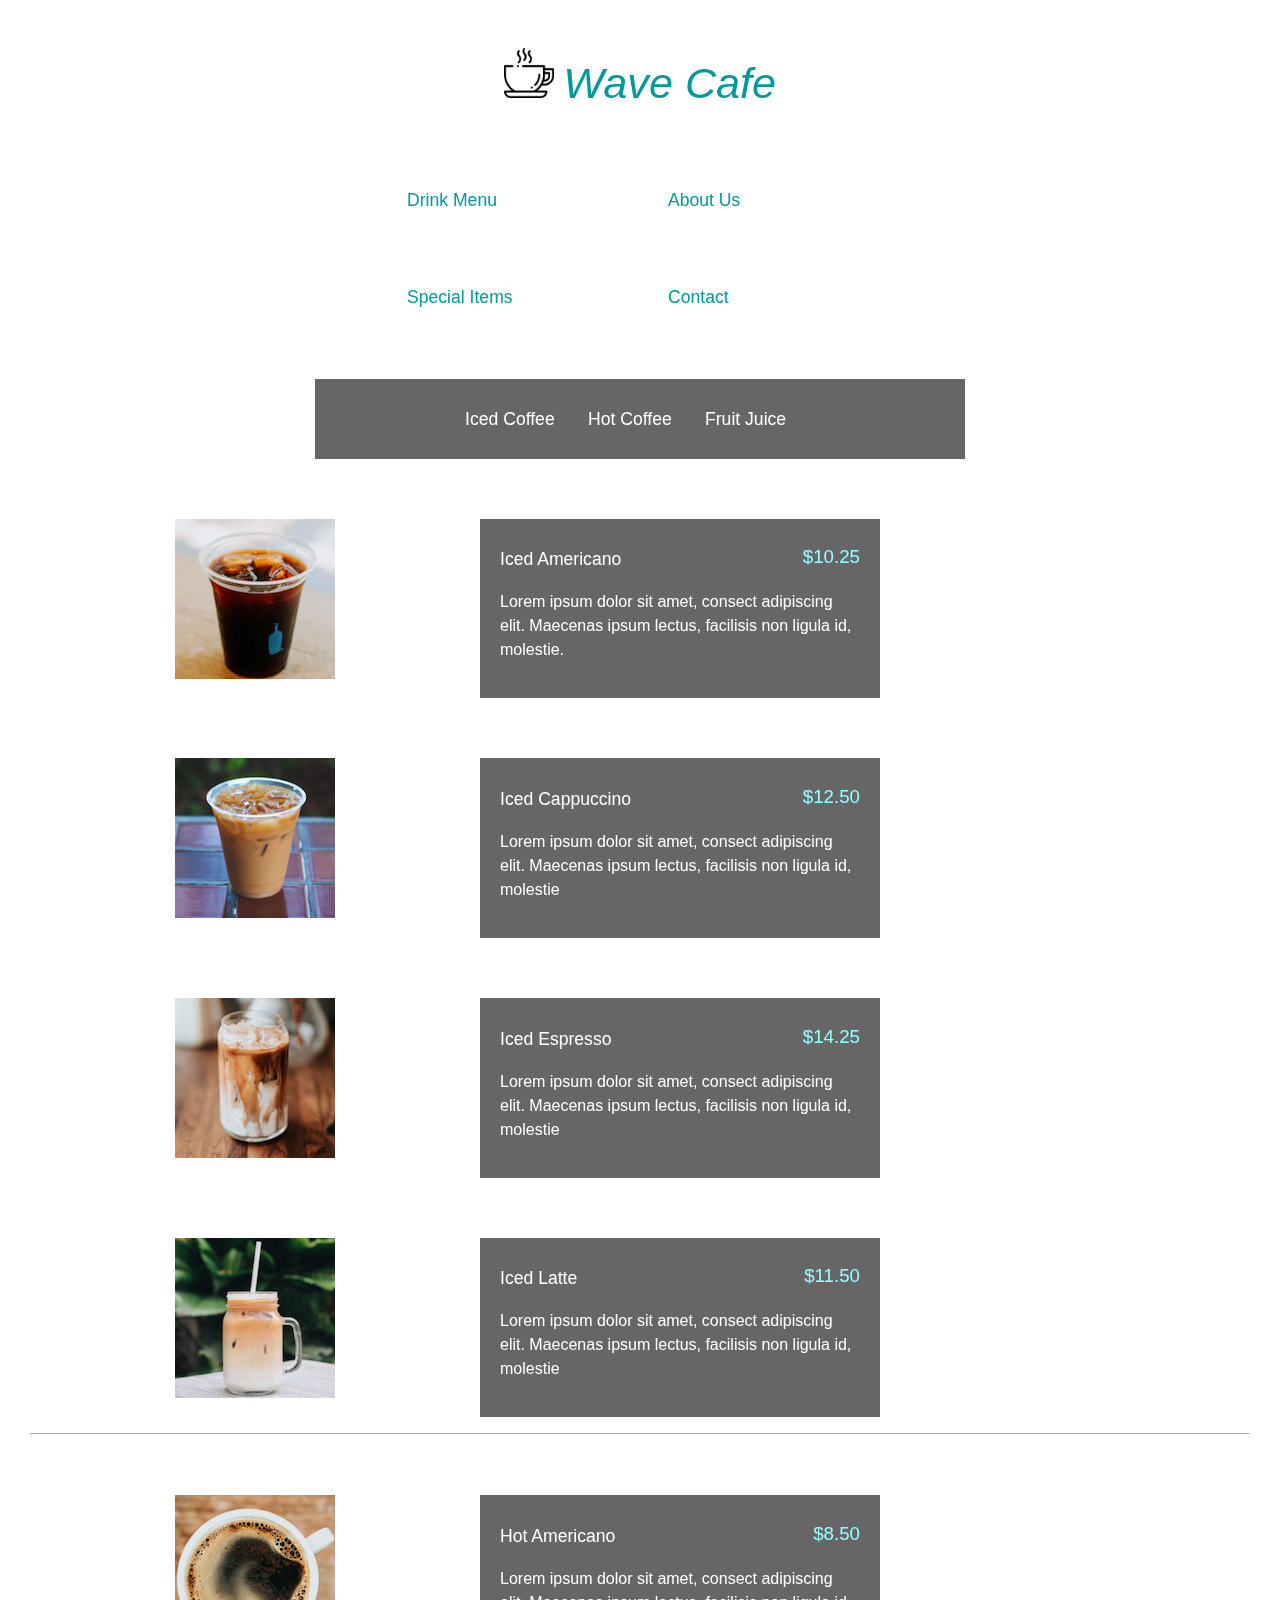
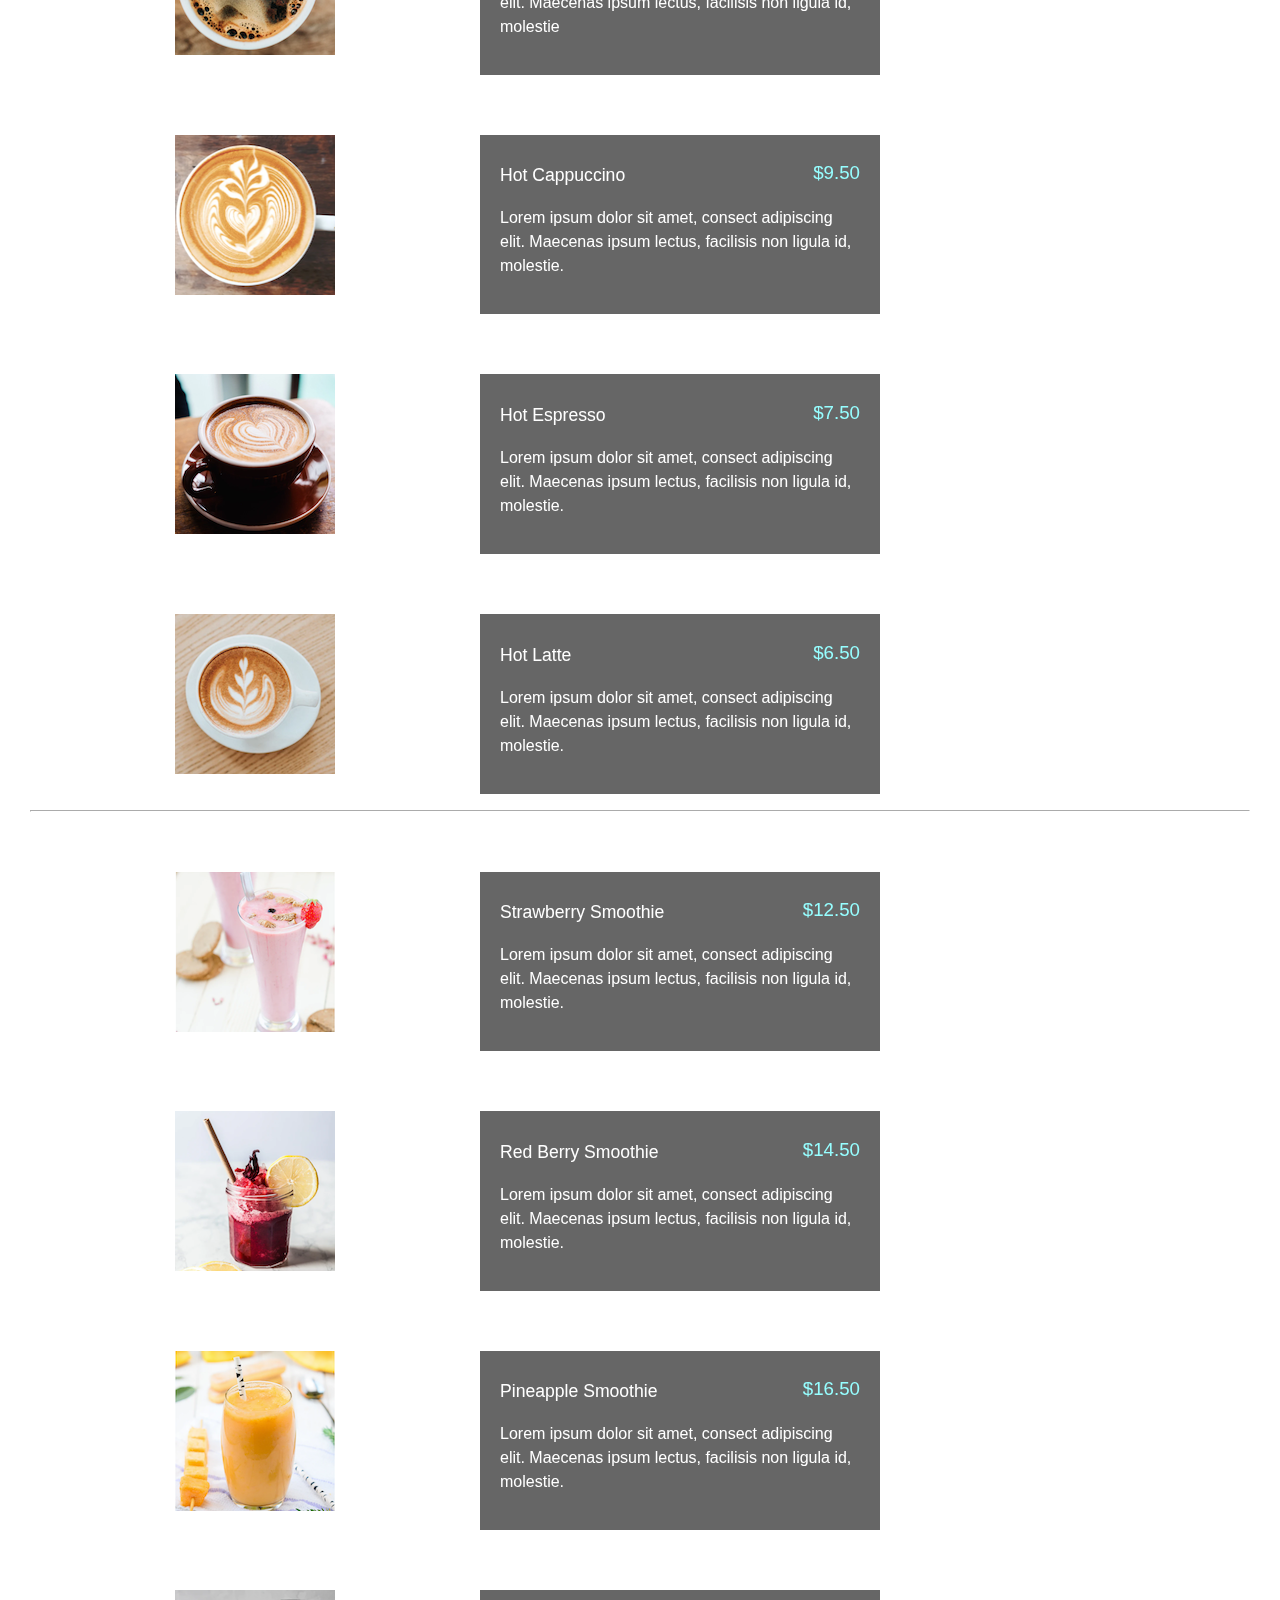
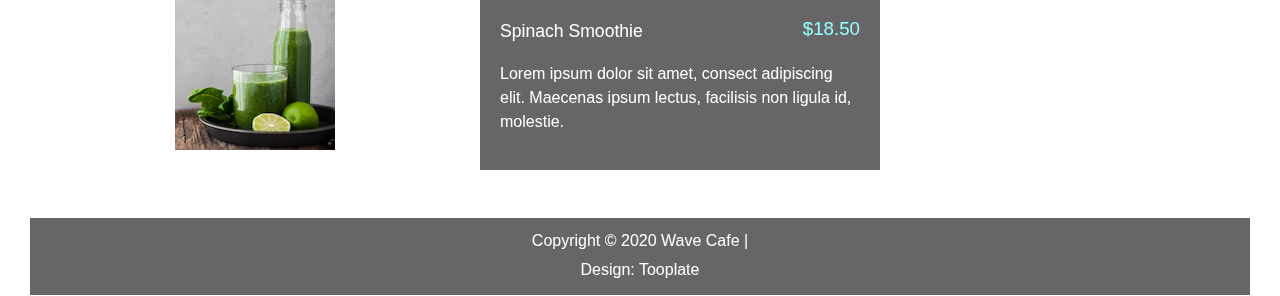
==== commit e256232d: "added lorem text" ====
--- a/index.html
+++ b/index.html
@@ -47,7 +47,7 @@
                         <div class="drink-info">
                             <h3 class="drink-name">Iced Americano</h3>
                             <h3 class="drink-price">$10.25</h3>
-                            <p class="drink-description">Here is a short description for the first item. Wave Cafe Template is provided by Tooplate</p>
+                            <p class="drink-description">Lorem ipsum dolor sit amet, consect adipiscing elit. Maecenas ipsum lectus, facilisis non ligula id, molestie.</p>
                         </div>
                     </div>
 
@@ -58,7 +58,7 @@
                         <div class="drink-info">
                             <h3 class="drink-name">Iced Cappuccino</h3>
                             <h3 class="drink-price">$12.50</h3>
-                            <p class="drink-description">Here is a short description for the first item. Wave Cafe Template is provided by Tooplate</p>
+                            <p class="drink-description">Lorem ipsum dolor sit amet, consect adipiscing elit. Maecenas ipsum lectus, facilisis non ligula id, molestie</p>
                         </div>
                     </div>
 
@@ -69,7 +69,7 @@
                         <div class="drink-info">
                             <h3 class="drink-name">Iced Espresso</h3>
                             <h3 class="drink-price">$14.25</h3>
-                            <p class="drink-description">Here is a short description for the first item. Wave Cafe Template is provided by Tooplate</p>
+                            <p class="drink-description">Lorem ipsum dolor sit amet, consect adipiscing elit. Maecenas ipsum lectus, facilisis non ligula id, molestie</p>
                         </div>
                     </div>
 
@@ -80,7 +80,7 @@
                         <div class="drink-info">
                             <h3 class="drink-name">Iced Latte</h3>
                             <h3 class="drink-price">$11.50</h3>
-                            <p class="drink-description">Here is a short description for the first item. Wave Cafe Template is provided by Tooplate</p>
+                            <p class="drink-description">Lorem ipsum dolor sit amet, consect adipiscing elit. Maecenas ipsum lectus, facilisis non ligula id, molestie</p>
                         </div>
                     </div>
                 </div>
@@ -94,7 +94,7 @@
                         <div class="drink-info">
                             <h3 class="drink-name">Hot Americano</h3>
                             <h3 class="drink-price">$8.50</h3>
-                            <p class="drink-description">Here is a short description for the first item. Wave Cafe Template is provided by Tooplate</p>
+                            <p class="drink-description">Lorem ipsum dolor sit amet, consect adipiscing elit. Maecenas ipsum lectus, facilisis non ligula id, molestie</p>
                         </div>
                     </div>
 
@@ -105,7 +105,7 @@
                         <div class="drink-info">
                             <h3 class="drink-name">Hot Cappuccino</h3>
                             <h3 class="drink-price">$9.50</h3>
-                            <p class="drink-description">Here is a short description for the first item. Wave Cafe Template is provided by Tooplate</p>
+                            <p class="drink-description">Lorem ipsum dolor sit amet, consect adipiscing elit. Maecenas ipsum lectus, facilisis non ligula id, molestie.</p>
                         </div>
                     </div>
                     <div class="hot-drinks">
@@ -115,7 +115,7 @@
                         <div class="drink-info">
                             <h3 class="drink-name">Hot Espresso</h3>
                             <h3 class="drink-price">$7.50</h3>
-                            <p class="drink-description">Here is a short description for the first item. Wave Cafe Template is provided by Tooplate</p>
+                            <p class="drink-description">Lorem ipsum dolor sit amet, consect adipiscing elit. Maecenas ipsum lectus, facilisis non ligula id, molestie.</p>
                         </div>
                     </div>
 
@@ -126,7 +126,7 @@
                         <div class="drink-info">
                             <h3 class="drink-name">Hot Latte</h3>
                             <h3 class="drink-price">$6.50</h3>
-                            <p class="drink-description">Here is a short description for the first item. Wave Cafe Template is provided by Tooplate</p>
+                            <p class="drink-description">Lorem ipsum dolor sit amet, consect adipiscing elit. Maecenas ipsum lectus, facilisis non ligula id, molestie.</p>
                         </div>
                     </div>
                 </div>
@@ -141,7 +141,7 @@
                         <div class="drink-info">
                             <h3 class="drink-name">Strawberry Smoothie</h3>
                             <h3 class="drink-price">$12.50</h3>
-                            <p class="drink-description">Here is a short description for the first item. Wave Cafe Template is provided by Tooplate</p>
+                            <p class="drink-description">Lorem ipsum dolor sit amet, consect adipiscing elit. Maecenas ipsum lectus, facilisis non ligula id, molestie.</p>
                         </div>
                     </div>
 
@@ -152,7 +152,7 @@
                         <div class="drink-info">
                             <h3 class="drink-name">Red Berry Smoothie</h3>
                             <h3 class="drink-price">$14.50</h3>
-                            <p class="drink-description">Here is a short description for the first item. Wave Cafe Template is provided by Tooplate</p>
+                            <p class="drink-description">Lorem ipsum dolor sit amet, consect adipiscing elit. Maecenas ipsum lectus, facilisis non ligula id, molestie.</p>
                         </div>
                     </div>
                     <div class="fruit-drinks">
@@ -162,7 +162,7 @@
                         <div class="drink-info">
                             <h3 class="drink-name">Pineapple Smoothie</h3>
                             <h3 class="drink-price">$16.50</h3>
-                            <p class="drink-description">Here is a short description for the first item. Wave Cafe Template is provided by Tooplate</p>
+                            <p class="drink-description">Lorem ipsum dolor sit amet, consect adipiscing elit. Maecenas ipsum lectus, facilisis non ligula id, molestie.</p>
                         </div>
                     </div>
 
@@ -173,7 +173,7 @@
                         <div class="drink-info">
                             <h3 class="drink-name">Spinach Smoothie</h3>
                             <h3 class="drink-price">$18.50</h3>
-                            <p class="drink-description">Here is a short description for the first item. Wave Cafe Template is provided by Tooplate</p>
+                            <p class="drink-description">Lorem ipsum dolor sit amet, consect adipiscing elit. Maecenas ipsum lectus, facilisis non ligula id, molestie.</p>
                         </div>
                     </div>
                 </div>
--- a/styles.css
+++ b/styles.css
@@ -143,6 +143,10 @@
     padding-bottom: 20px;
 }
 
+.fruit-drinks {
+    margin-bottom: 2rem;
+}
+
 #about-section,
 #contact-section,
 #beginning-section {
@@ -160,6 +164,10 @@
 .special-heading {
     color: #96FEFF;
     font-weight: 100;
+}
+
+#special-items {
+    margin-top: 4rem;
 }
 
 .special-heading {
@@ -194,6 +202,7 @@
     width: 100%;
     height: 390px;
     background-color: rgba(0, 0, 0, 0.6);
+    margin-bottom: 2rem;
 }
 
 input,
@@ -286,6 +295,10 @@
         margin-top: 50px;
     }
 
+    .fruit-drinks {
+        margin-bottom: 3rem;
+    }
+
     .grid-container {
         margin-top: 40px;
         display: grid;
@@ -345,6 +358,12 @@
         grid-template-columns: 450px 400px;
     }
 
+    #contact-section {
+        width: 750px;
+        margin: auto;
+        margin-bottom: 2rem;
+    }
+
     .about-container > p,
     .beginning-container > p {
         font-size: 1.3rem;
@@ -359,6 +378,7 @@
         grid-template-columns: repeat(auto-fit, minmax(275px, 1fr));
         grid-gap: 1rem;
     }
+
 }
 
 /* laptops */
@@ -408,6 +428,7 @@
         max-width: 780px;
         margin: auto;
         height: 480px;
+        margin-bottom: 3rem;
     }
 
     #contact-section {
@@ -420,3 +441,20 @@
         margin-top: 3rem;
     }
 }
+
+/* large monitors */
+@media (min-width: 1800px) {
+
+    .iced-drinks,
+    .hot-drinks,
+    .fruit-drinks {
+        margin-left: 200px;
+        margin-top: 60px;
+        display: grid;
+        grid-template-columns: 600px 600px;
+    }
+
+    #special-items {
+        margin-bottom: 5rem;
+    }
+}
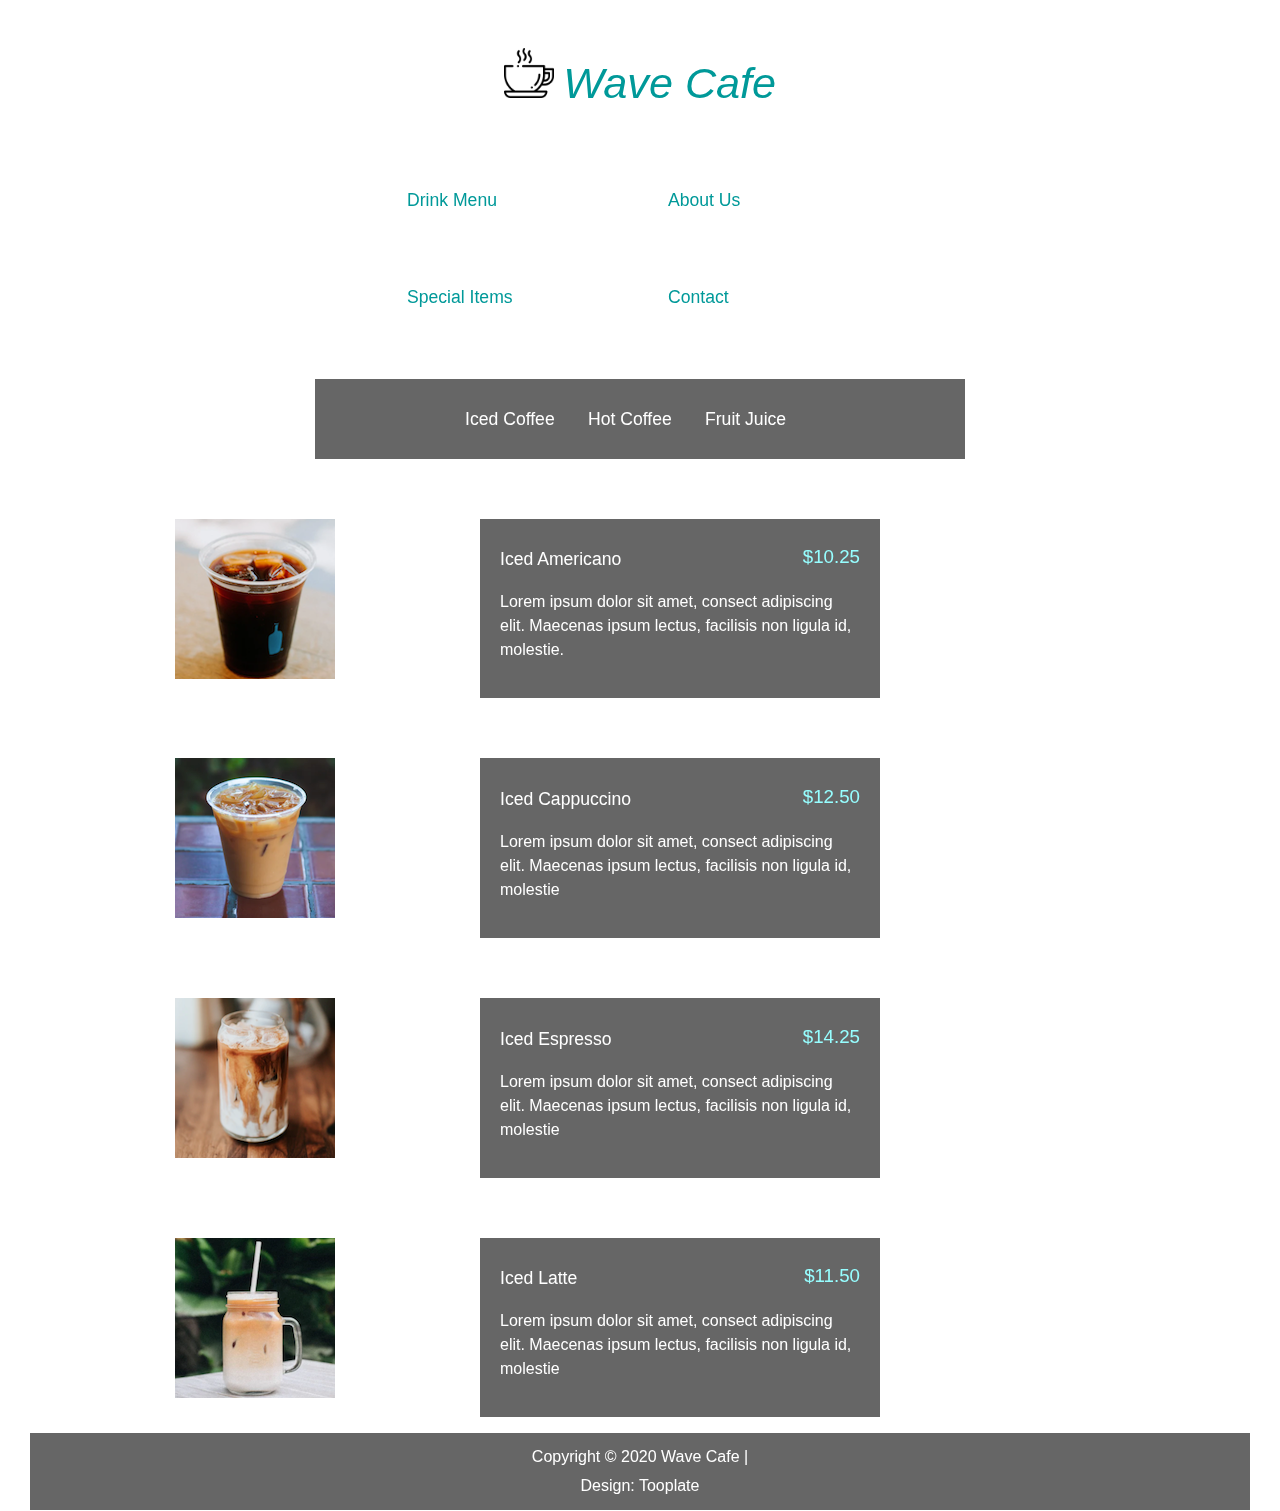
==== commit 80e816f9: "modified code so that it reflects the changes of adding new pages into the project" ====
--- a/index.html
+++ b/index.html
@@ -33,8 +33,8 @@
                 <div id="drinks" class="top-menu-container">
                     <ul class="drink-menu">
                         <li class="drinks-list"><a href="#cold-drinks-container">Iced Coffee</a></li>
-                        <li class="drinks-list"><a href="#hot-drinks-container">Hot Coffee</a></li>
-                        <li class="drinks-list"><a href="#fruit-drinks-container">Fruit Juice</a></li>
+                        <li class="drinks-list"><a href="hot_coffee.html">Hot Coffee</a></li>
+                        <li class="drinks-list"><a href="fruit_drinks.html">Fruit Juice</a></li>
                     </ul>
                 </div>
 
@@ -84,100 +84,6 @@
                         </div>
                     </div>
                 </div>
-                <hr>
-                <!--hot drinks section-->
-                <div id="hot-drinks-container" class="drink-section-container">
-                    <div class="hot-drinks">
-                        <div class="drink-container">
-                            <img src="images/hot-americano.png" alt="hot americano in a cup" class="drinks-img">
-                        </div>
-                        <div class="drink-info">
-                            <h3 class="drink-name">Hot Americano</h3>
-                            <h3 class="drink-price">$8.50</h3>
-                            <p class="drink-description">Lorem ipsum dolor sit amet, consect adipiscing elit. Maecenas ipsum lectus, facilisis non ligula id, molestie</p>
-                        </div>
-                    </div>
-
-                    <div class="hot-drinks">
-                        <div class="drink-container">
-                            <img src="images/hot-cappuccino.png" alt="hot cappuccino in a cup" class="drinks-img">
-                        </div>
-                        <div class="drink-info">
-                            <h3 class="drink-name">Hot Cappuccino</h3>
-                            <h3 class="drink-price">$9.50</h3>
-                            <p class="drink-description">Lorem ipsum dolor sit amet, consect adipiscing elit. Maecenas ipsum lectus, facilisis non ligula id, molestie.</p>
-                        </div>
-                    </div>
-                    <div class="hot-drinks">
-                        <div class="drink-container">
-                            <img src="images/hot-espresso.png" alt="hot espresso in a cup" class="drinks-img">
-                        </div>
-                        <div class="drink-info">
-                            <h3 class="drink-name">Hot Espresso</h3>
-                            <h3 class="drink-price">$7.50</h3>
-                            <p class="drink-description">Lorem ipsum dolor sit amet, consect adipiscing elit. Maecenas ipsum lectus, facilisis non ligula id, molestie.</p>
-                        </div>
-                    </div>
-
-                    <div class="hot-drinks">
-                        <div class="drink-container">
-                            <img src="images/hot-latte.png" alt="hot latte in a cup" class="drinks-img">
-                        </div>
-                        <div class="drink-info">
-                            <h3 class="drink-name">Hot Latte</h3>
-                            <h3 class="drink-price">$6.50</h3>
-                            <p class="drink-description">Lorem ipsum dolor sit amet, consect adipiscing elit. Maecenas ipsum lectus, facilisis non ligula id, molestie.</p>
-                        </div>
-                    </div>
-                </div>
-                <hr>
-                <!--fruit juices section -->
-                <div id="fruit-drinks-container" class="drink-section-container">
-
-                    <div class="fruit-drinks">
-                        <div class="drink-container">
-                            <img src="images/smoothie-1.png" alt="strawberry smoothie in a glass" class="drinks-img">
-                        </div>
-                        <div class="drink-info">
-                            <h3 class="drink-name">Strawberry Smoothie</h3>
-                            <h3 class="drink-price">$12.50</h3>
-                            <p class="drink-description">Lorem ipsum dolor sit amet, consect adipiscing elit. Maecenas ipsum lectus, facilisis non ligula id, molestie.</p>
-                        </div>
-                    </div>
-
-                    <div class="fruit-drinks">
-                        <div class="drink-container">
-                            <img src="images/smoothie-2.png" alt="red berry smoothie in a glass" class="drinks-img">
-                        </div>
-                        <div class="drink-info">
-                            <h3 class="drink-name">Red Berry Smoothie</h3>
-                            <h3 class="drink-price">$14.50</h3>
-                            <p class="drink-description">Lorem ipsum dolor sit amet, consect adipiscing elit. Maecenas ipsum lectus, facilisis non ligula id, molestie.</p>
-                        </div>
-                    </div>
-                    <div class="fruit-drinks">
-                        <div class="drink-container">
-                            <img src="images/smoothie-3.png" alt="pineapple smoothie in a glass" class="drinks-img">
-                        </div>
-                        <div class="drink-info">
-                            <h3 class="drink-name">Pineapple Smoothie</h3>
-                            <h3 class="drink-price">$16.50</h3>
-                            <p class="drink-description">Lorem ipsum dolor sit amet, consect adipiscing elit. Maecenas ipsum lectus, facilisis non ligula id, molestie.</p>
-                        </div>
-                    </div>
-
-                    <div class="fruit-drinks">
-                        <div class="drink-container">
-                            <img src="images/smoothie-4.png" alt="spinach smoothie in a glass" class="drinks-img">
-                        </div>
-                        <div class="drink-info">
-                            <h3 class="drink-name">Spinach Smoothie</h3>
-                            <h3 class="drink-price">$18.50</h3>
-                            <p class="drink-description">Lorem ipsum dolor sit amet, consect adipiscing elit. Maecenas ipsum lectus, facilisis non ligula id, molestie.</p>
-                        </div>
-                    </div>
-                </div>
-                <!-- end of the drink menu div -->
             </div>
 
             <video playsinline autoplay muted loop id="background-video">
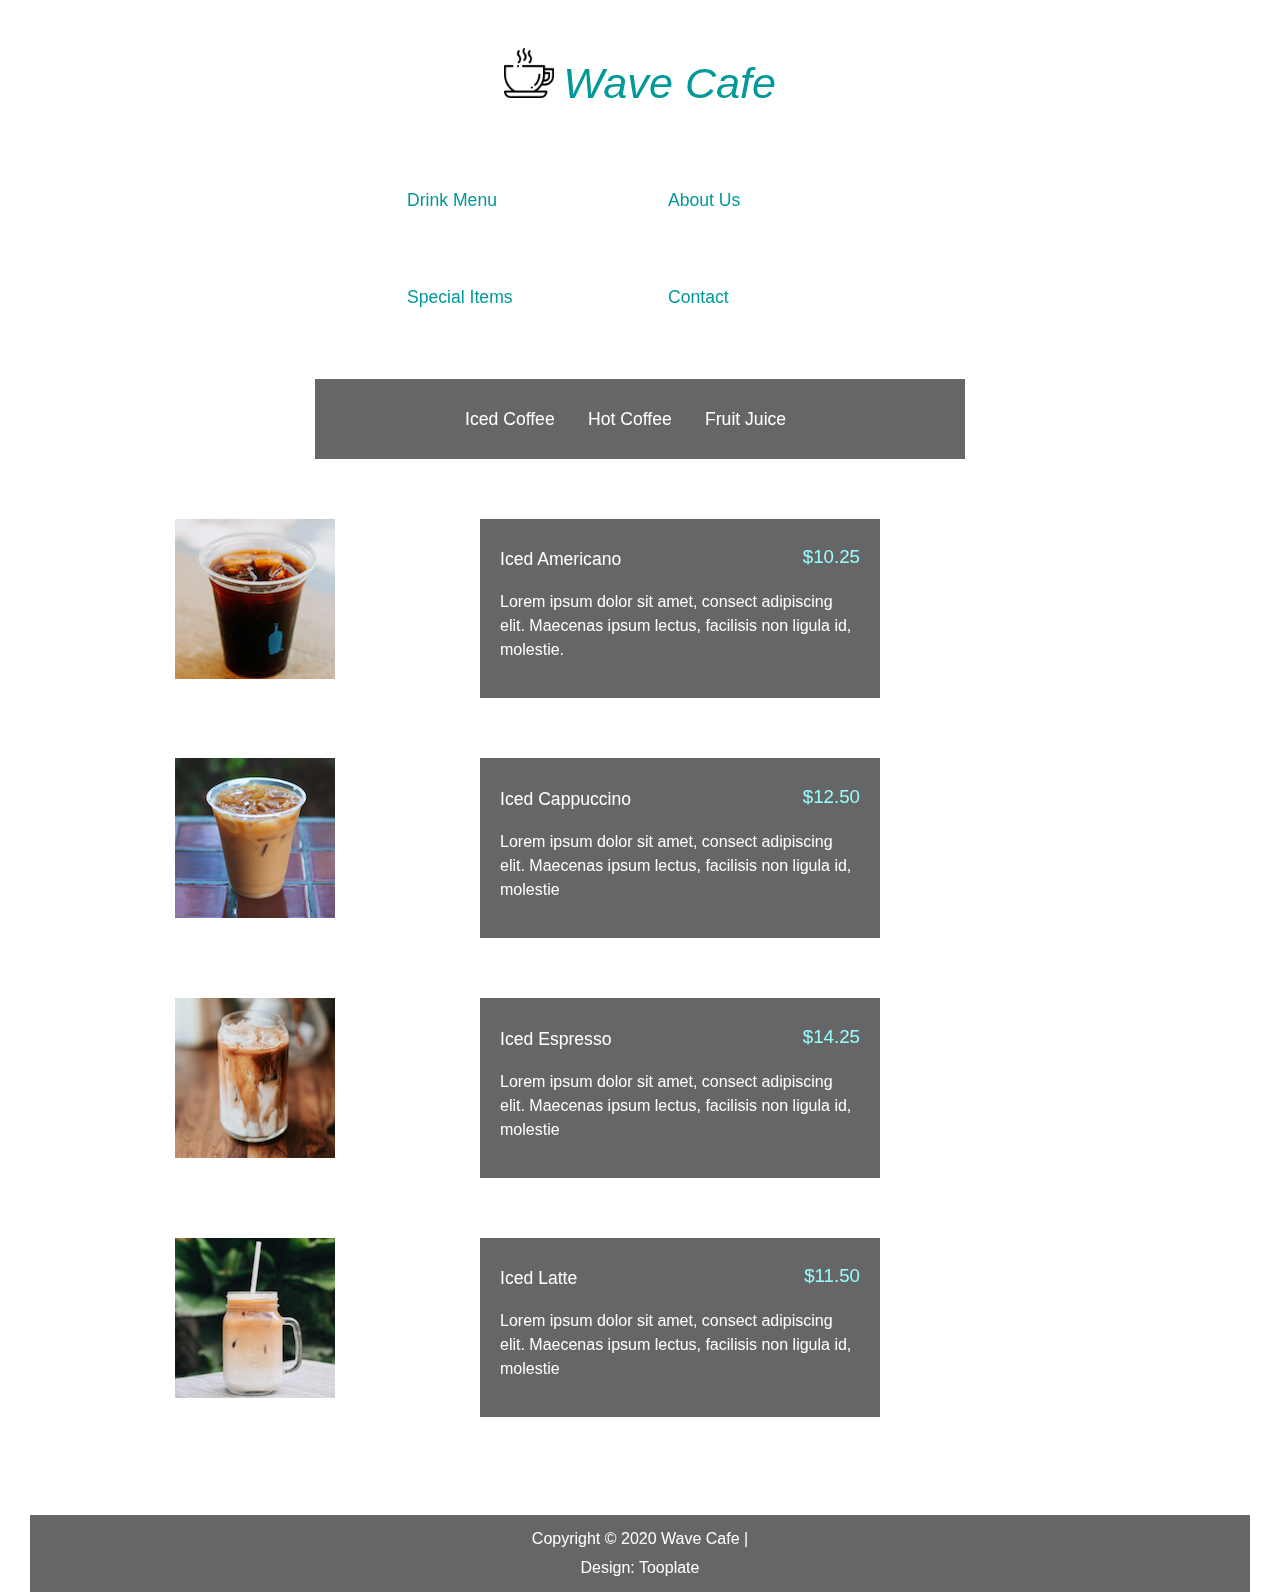
==== commit 5b771387: "added br tag" ====
--- a/index.html
+++ b/index.html
@@ -84,6 +84,7 @@
                         </div>
                     </div>
                 </div>
+                <br>
             </div>
 
             <video playsinline autoplay muted loop id="background-video">
--- a/styles.css
+++ b/styles.css
@@ -274,6 +274,10 @@
         margin-bottom: 3rem;
     }
 
+    .drink-section-container {
+        margin-bottom: 4rem;
+    }
+
     #drinks {
         max-width: 650px;
         margin: 0 auto;
@@ -293,10 +297,6 @@
         grid-template-columns: 300px 300px;
         margin-bottom: 1rem;
         margin-top: 50px;
-    }
-
-    .fruit-drinks {
-        margin-bottom: 3rem;
     }
 
     .grid-container {
